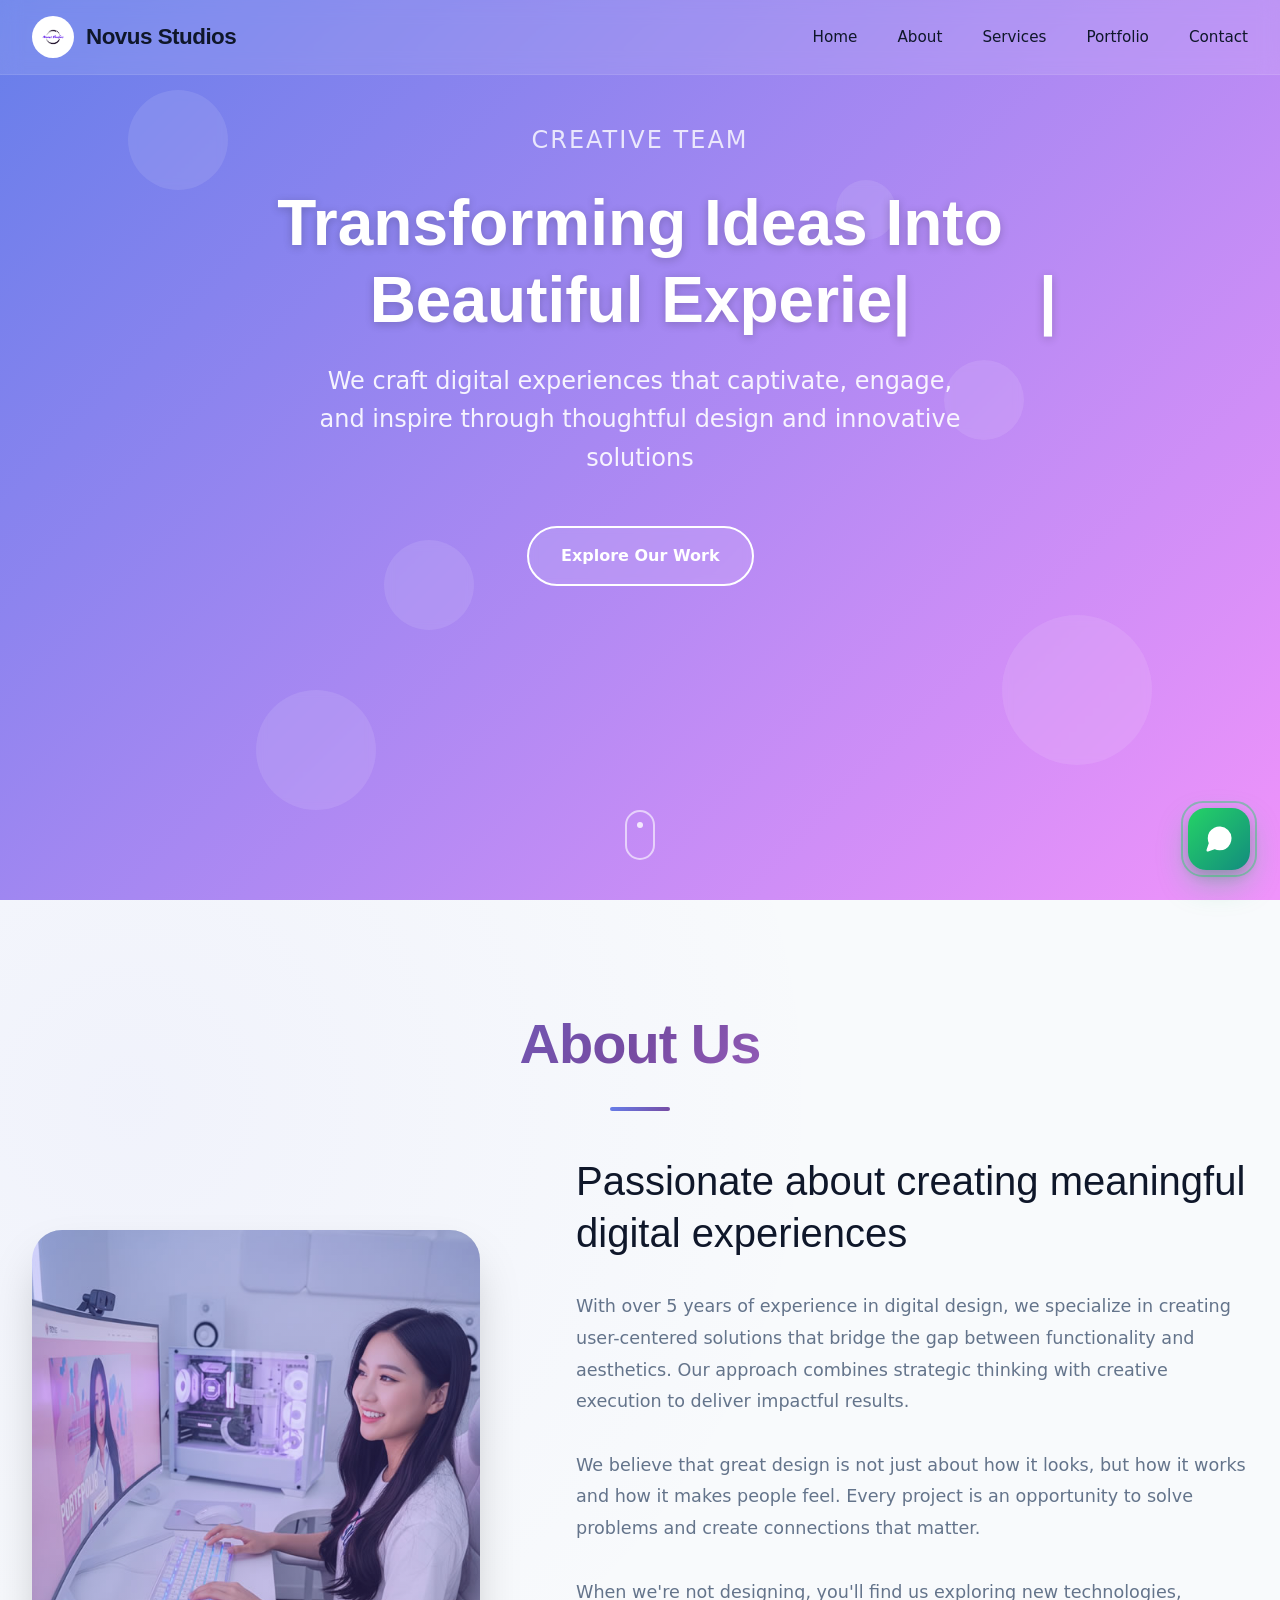
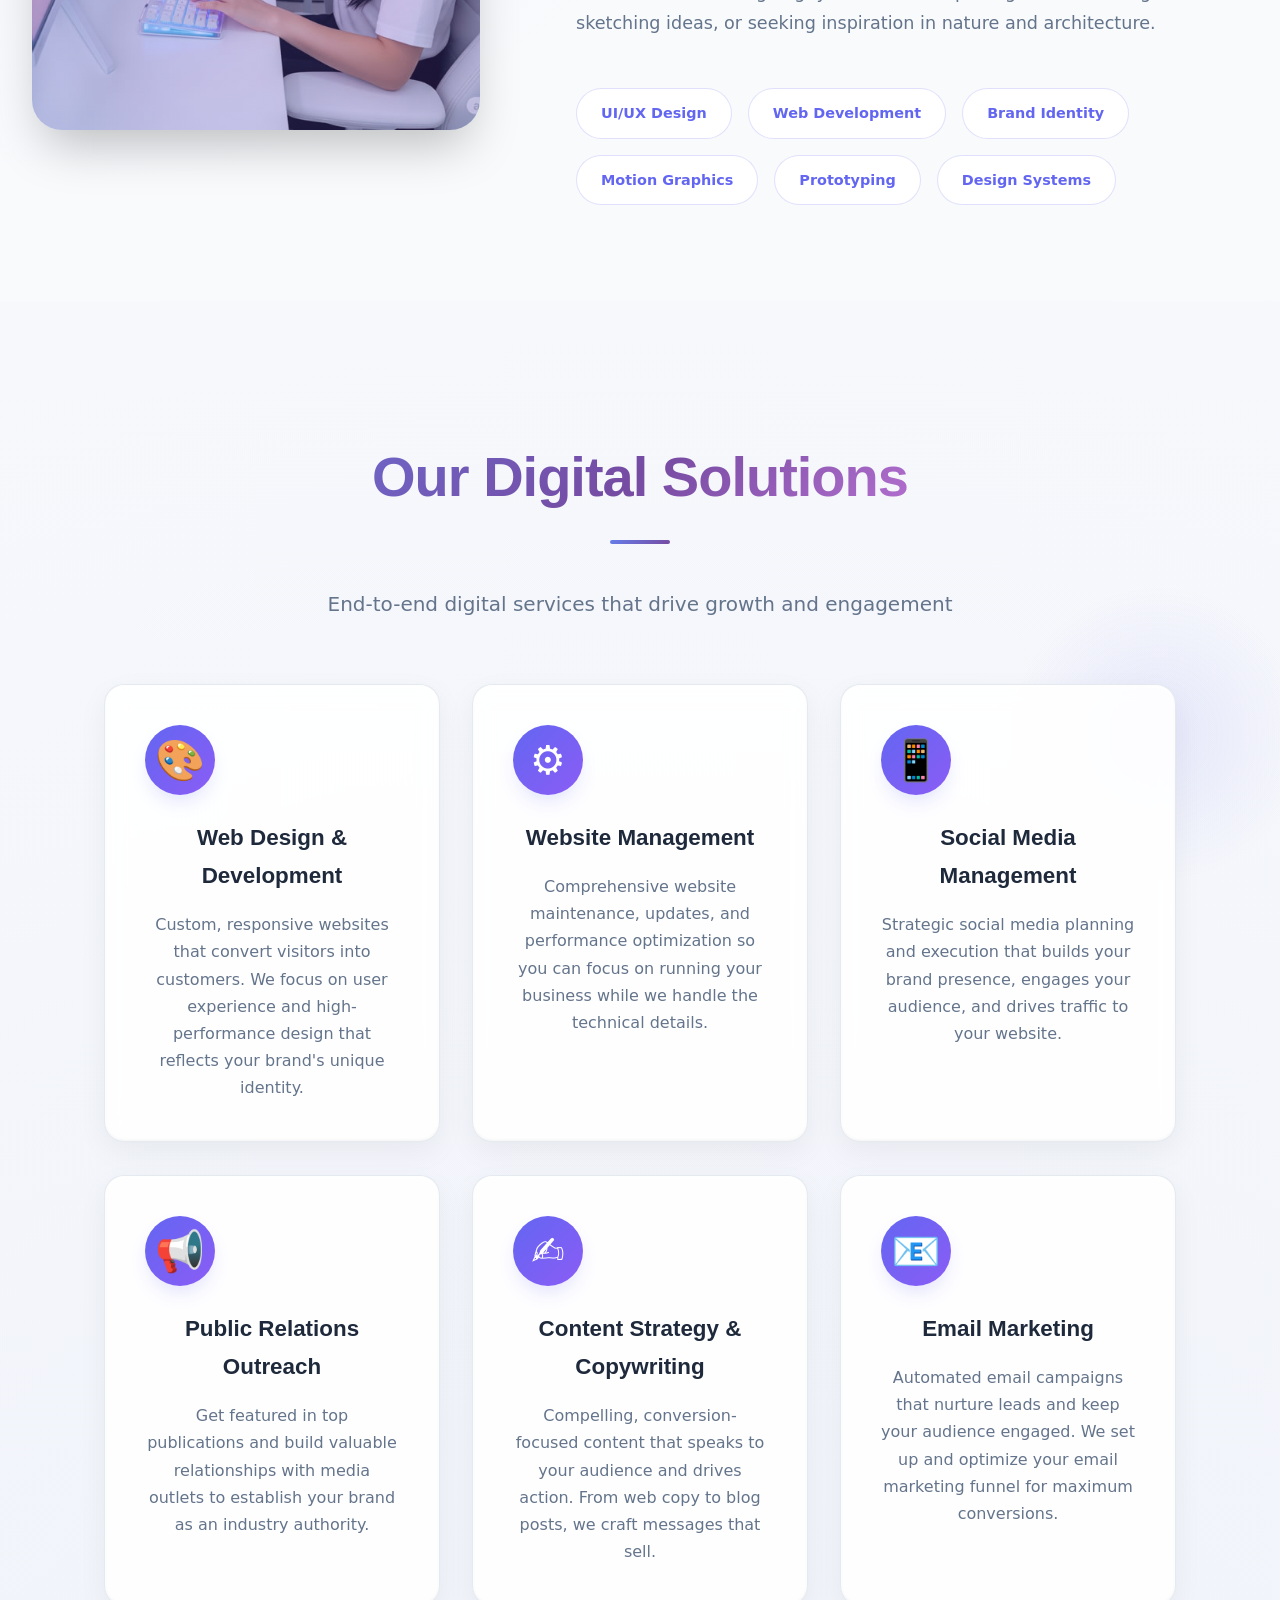
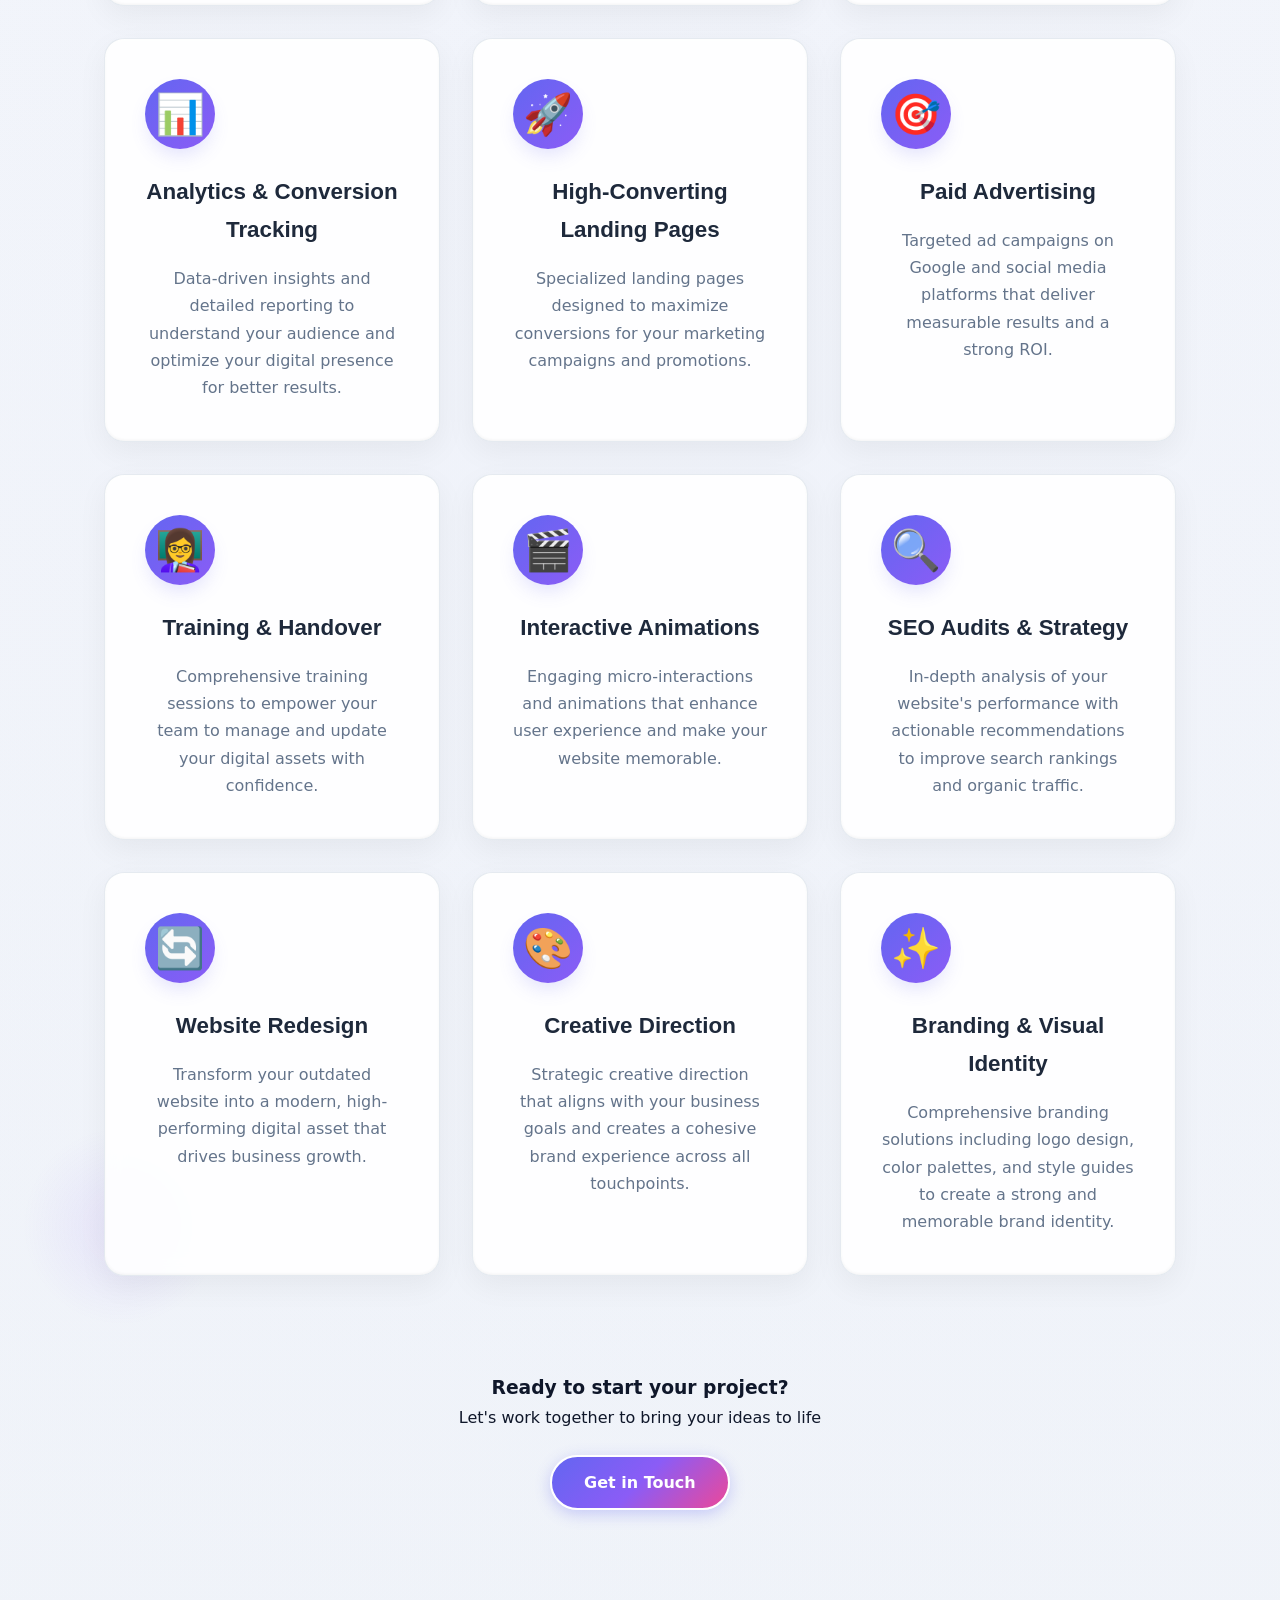
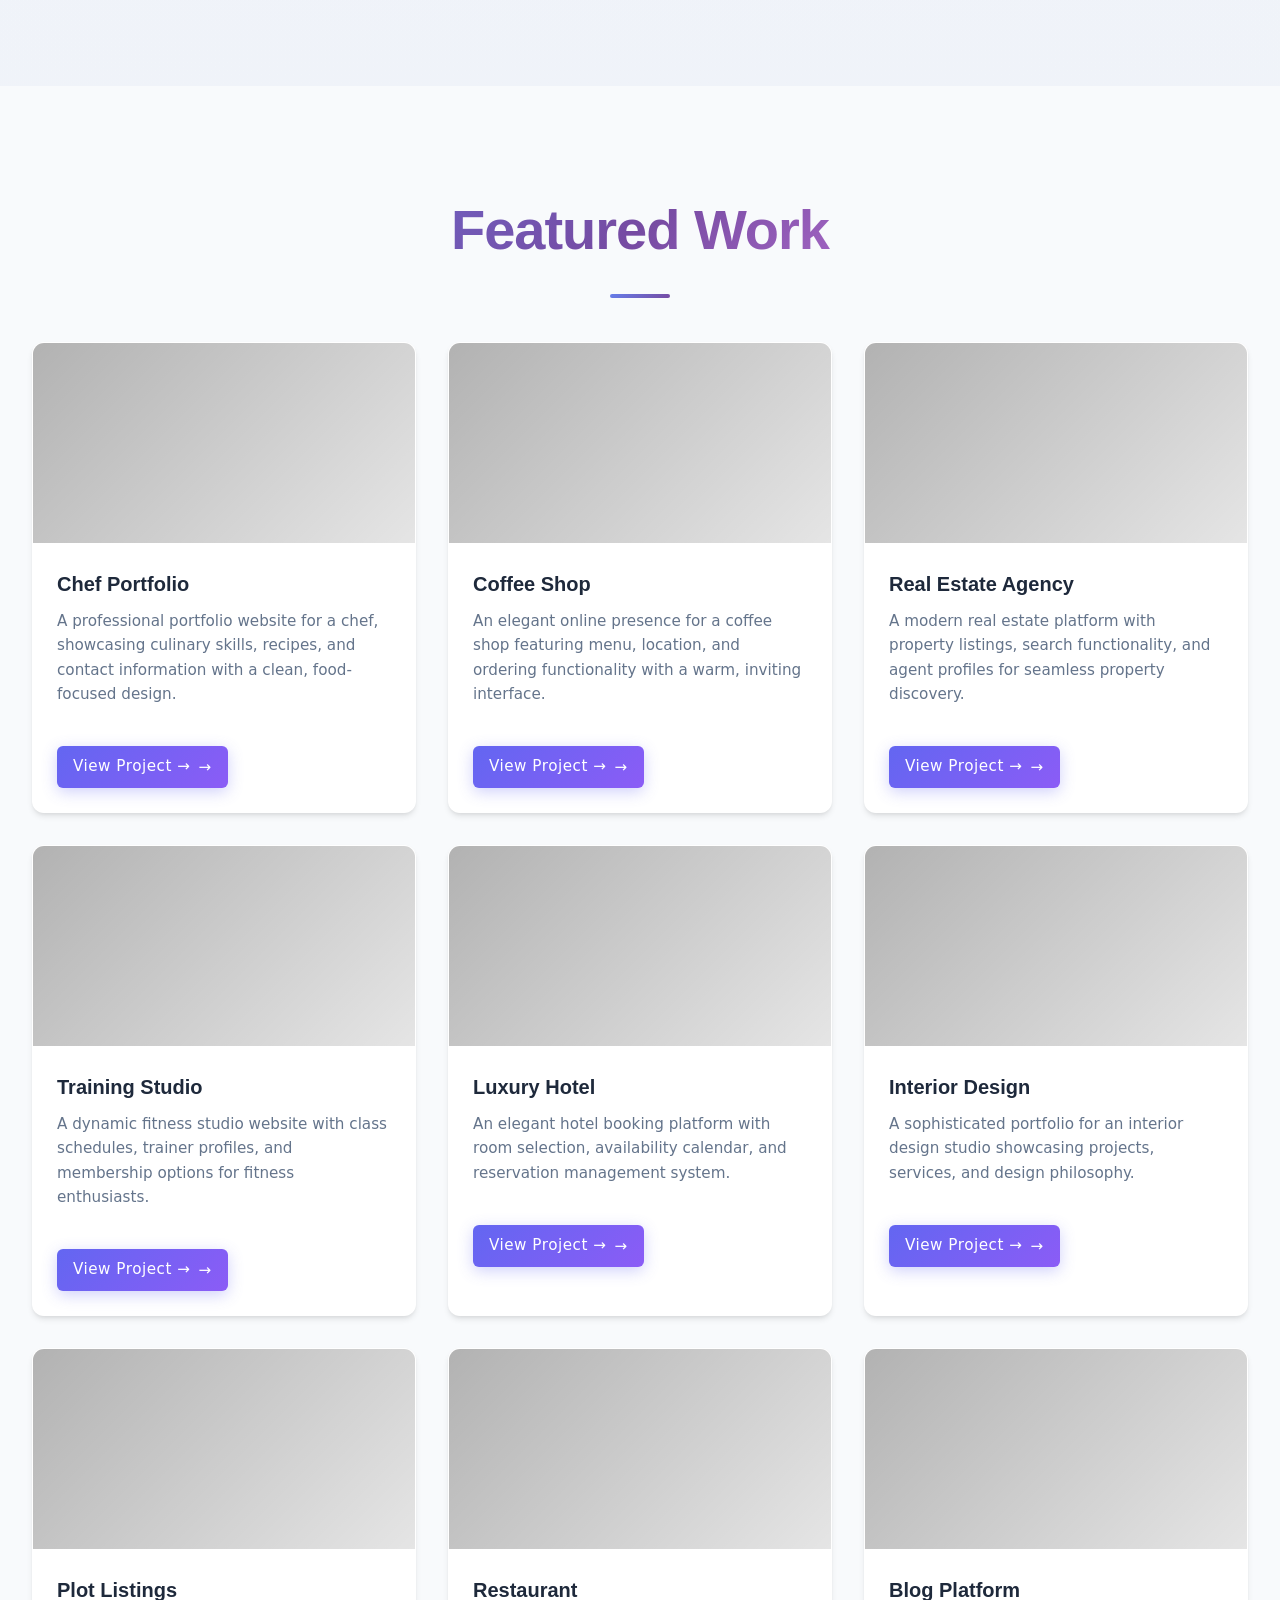
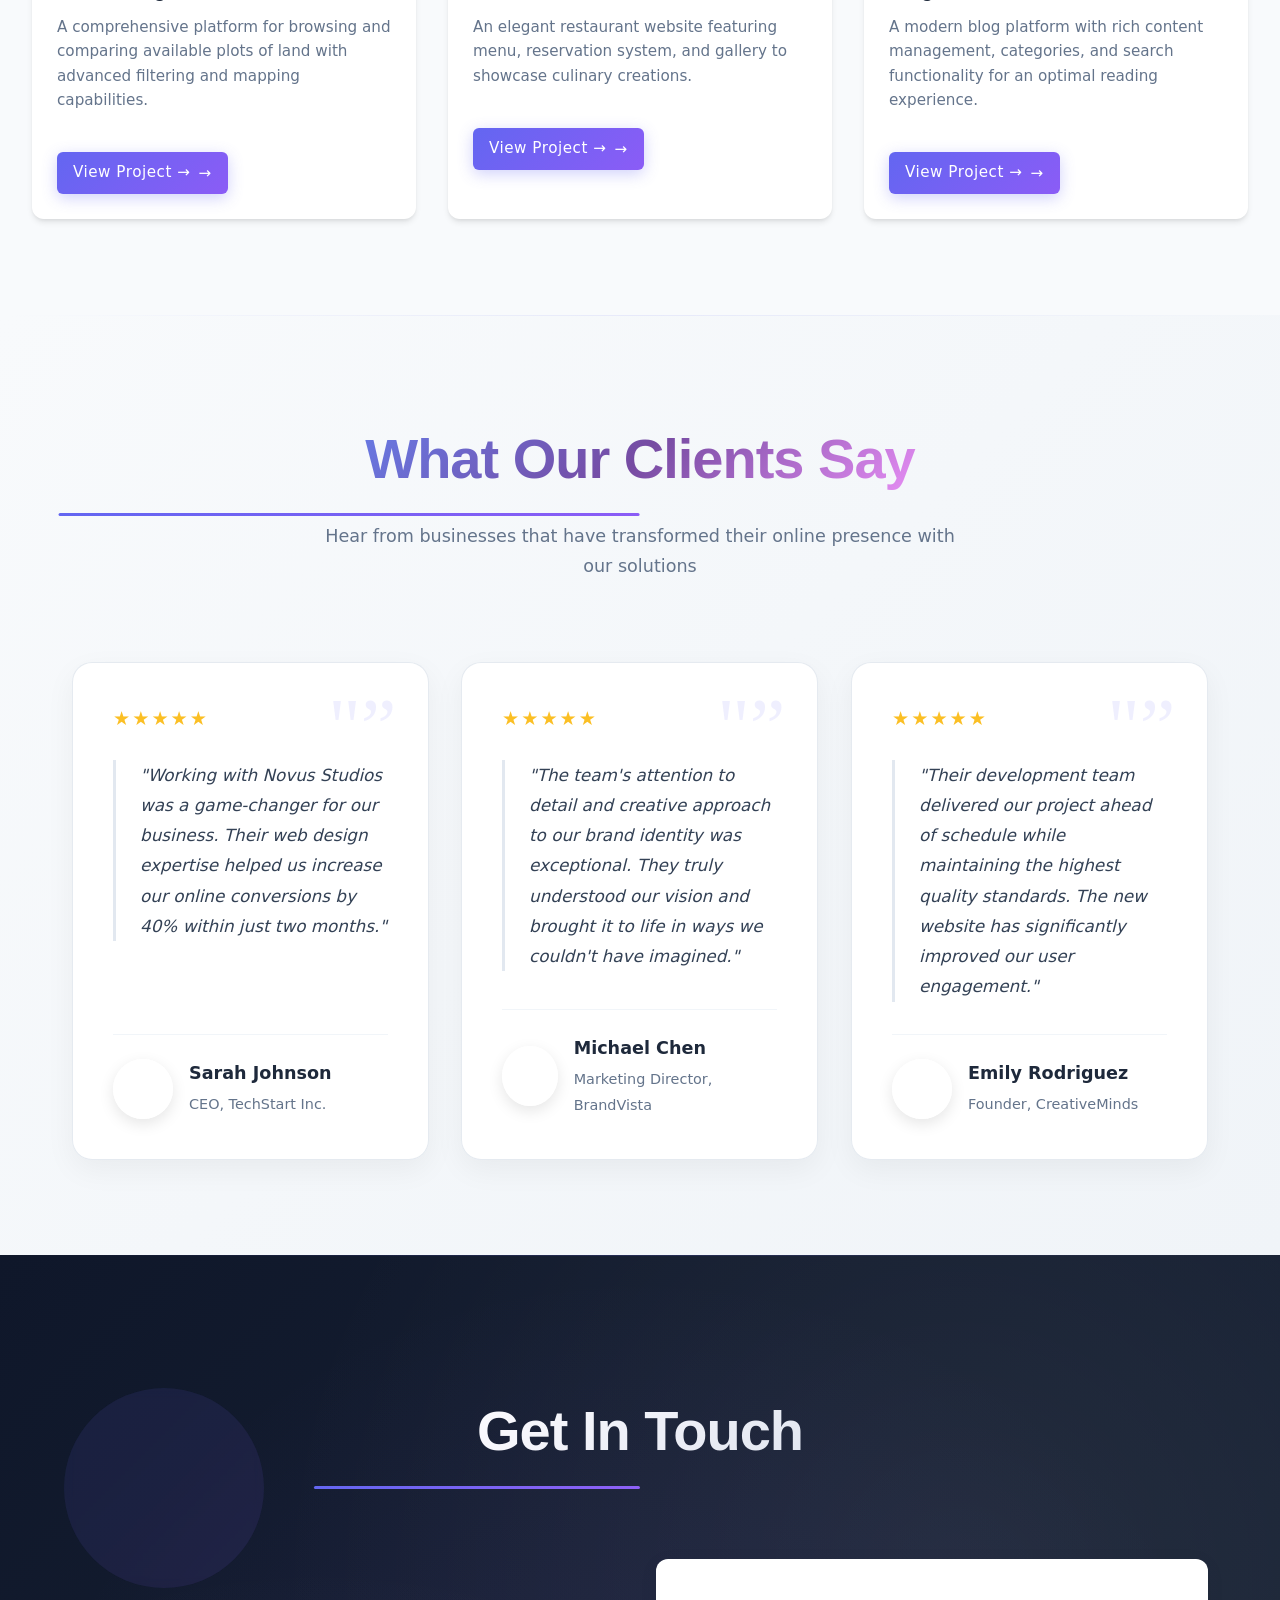
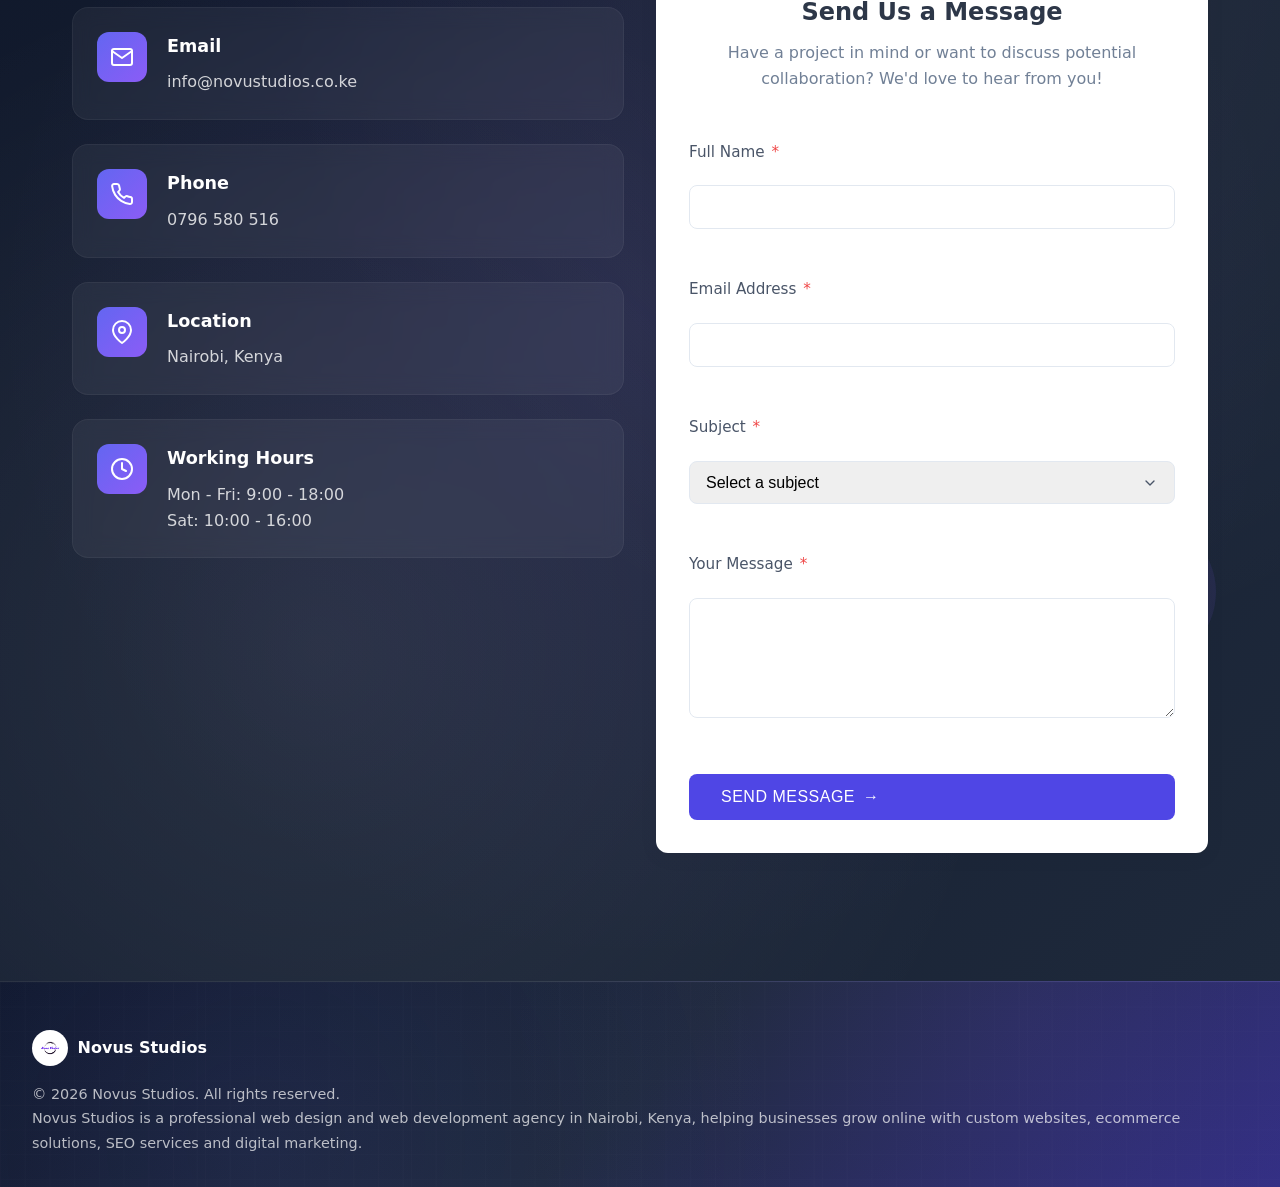
==== index.html @ ce5fb9e2 "Add files via upload" ====
<!DOCTYPE html>
<html lang="en">
<head>


<!-- ==========================================
         CORE DOCUMENT CONFIGURATION
    =========================================== -->
    <meta charset="UTF-8">
    <meta name="viewport" content="width=device-width, initial-scale=1.0">
    <meta http-equiv="X-UA-Compatible" content="IE=edge">

    <!-- ==========================================
         PRIMARY SEO METADATA
    =========================================== -->
    <title>Web Design Nairobi & Web Development Kenya | Novus Studios</title>

    <meta name="description" content="Looking for professional web design in Nairobi? Novus Studios builds high-performance websites, ecommerce platforms and digital solutions for businesses across Kenya.">

 <!-- SEO META DESCRIPTIONS - NOVUS STUDIOS -->

<!-- 1. Web Design Nairobi -->
<meta name="description" content="Looking for web design in Nairobi? Novus Studios creates stunning, responsive and SEO-friendly websites that help Kenyan businesses attract customers and grow online.">

<!-- 2. Web Development Kenya -->
<meta name="description" content="Novus Studios delivers professional web development in Kenya, building fast, secure and scalable websites tailored to your business goals and digital growth.">

<!-- 3. Website Design Company -->
<meta name="description" content="Choose Novus Studios for professional website design in Nairobi. We build modern, mobile-friendly business websites that strengthen your brand and convert visitors.">

<!-- 4. Affordable Web Design -->
<meta name="description" content="Get professional and affordable web design in Kenya with Novus Studios. We create high-quality business websites tailored to your brand, audience and budget.">

<!-- 5. Ecommerce Development -->
<meta name="description" content="Launch your online store with Novus Studios. We develop powerful ecommerce websites in Kenya designed to simplify online shopping and grow your sales.">

<!-- 6. SEO Services Kenya -->
<meta name="description" content="Improve your online visibility with SEO services from Novus Studios. We help Kenyan businesses strengthen search presence, attract organic traffic and reach customers.">

<!-- 7. Custom Website Development -->
<meta name="description" content="Need a website built around your business? Novus Studios provides custom web development in Kenya, creating scalable digital solutions for ambitious brands.">

<!-- 8. WordPress Development -->
<meta name="description" content="Get a professional WordPress website designed for your business. Novus Studios builds responsive, easy-to-manage and search-friendly websites in Nairobi.">

<!-- 9. Digital Solutions Kenya -->
<meta name="description" content="Transform your business online with Novus Studios. Explore professional web design, custom development, ecommerce and digital solutions across Kenya.">

<!-- 10. Responsive Web Design -->
<meta name="description" content="Give your customers a seamless browsing experience on every device. Novus Studios creates responsive, modern websites for businesses in Nairobi and Kenya.">

<!-- 11. UI/UX Design Kenya -->
<meta name="description" content="Create better digital experiences with Novus Studios. Our UI/UX design services focus on intuitive navigation, attractive interfaces and user-friendly websites.">

<!-- 12. Website Redesign -->
<meta name="description" content="Give your outdated website a fresh start. Novus Studios offers professional website redesign services in Kenya to improve performance, usability and brand appeal.">

<!-- 13. Small Business Websites -->
<meta name="description" content="Build a stronger online presence with a professional business website. Novus Studios helps startups and small businesses in Kenya grow digitally.">

<!-- 14. Web Design Agency Nairobi -->
<meta name="description" content="Searching for a reliable web design agency in Nairobi? Novus Studios builds creative, high-performance websites that help businesses stand out online.">

<!-- 15. Website Maintenance -->
<meta name="description" content="Keep your website secure, updated and performing at its best with Novus Studios. Get professional website maintenance and support services in Kenya.">
 
    <meta name="author" content="Novus Studios">

    <meta name="keywords" content="web design Nairobi, web development Kenya, website design company Kenya, ecommerce development Nairobi, SEO services Kenya, WordPress development, UI/UX design Kenya, website redesign, digital marketing agency Nairobi, small business websites Kenya, Novus Studios">

    <meta name="language" content="en">
    <meta name="rating" content="general">
    <meta name="distribution" content="global">
    <meta name="revisit-after" content="7 days">
    <meta name="referrer" content="strict-origin-when-cross-origin">

    <!-- Mobile & App Meta -->
    <meta name="application-name" content="Novus Studios">
    <meta name="mobile-web-app-capable" content="yes">
    <meta name="apple-mobile-web-app-capable" content="yes">
    <meta name="apple-mobile-web-app-title" content="Novus Studios">
    <meta name="apple-mobile-web-app-status-bar-style" content="default">
    <meta name="msapplication-TileColor" content="#6366f1">
    <meta name="format-detection" content="telephone=yes">

    <meta name="robots" content="index, follow, max-image-preview:large, max-snippet:-1, max-video-preview:-1">

    <meta name="googlebot" content="index, follow, max-image-preview:large, max-snippet:-1, max-video-preview:-1">

    <link rel="canonical" href="https://novustudios.co.ke/">

    <meta name="theme-color" content="#6366f1">

    <!-- ==========================================
         LOCAL SEO - KENYA
    =========================================== -->
    <meta name="geo.region" content="KE-30">
    <meta name="geo.placename" content="Nairobi, Kenya">
    <meta name="geo.position" content="-1.2921;36.8219">
    <meta name="ICBM" content="-1.2921, 36.8219">
    <meta property="place:location:latitude" content="-1.2921">
    <meta property="place:location:longitude" content="36.8219">

    <!-- ==========================================
         BRAND IDENTITY
    =========================================== -->
    <meta property="og:site_name" content="Novus Studios">
    <meta property="og:locale" content="en_KE">
    <meta property="og:type" content="website">

    <!-- ==========================================
         OPEN GRAPH - FACEBOOK / LINKEDIN / WHATSAPP
    =========================================== -->
    <meta property="og:title" content="Novus Studios | Professional Web Design & Development in Kenya">

    <meta property="og:description" content="Transform your digital presence with Novus Studios. We create modern websites, custom web applications, ecommerce platforms and digital experiences for ambitious businesses in Nairobi and across Kenya.">

    <meta property="og:url" content="https://novustudios.co.ke/">

    <meta property="og:image" content="https://novustudios.co.ke/images/novus-studios-social-preview.jpg">

    <meta property="og:image:type" content="image/jpeg">

    <meta property="og:image:secure_url" content="https://novustudios.co.ke/images/novus-studios-social-preview.jpg">

    <meta property="og:image:alt" content="Novus Studios - Professional Web Design and Development Agency in Nairobi, Kenya">

    <meta property="og:image:width" content="1200">
    <meta property="og:image:height" content="630">

    <!-- ==========================================
         TWITTER / X CARD OPTIMIZATION
    =========================================== -->
    <meta name="twitter:card" content="summary_large_image">

    <meta name="twitter:site" content="@novusstudios">
    <meta name="twitter:creator" content="@novusstudios">

    <meta name="twitter:title" content="Novus Studios | Web Design & Development Kenya">

    <meta name="twitter:description" content="Professional web design, custom development, ecommerce and digital solutions. Helping businesses in Nairobi and across Kenya grow online.">

    <meta name="twitter:image" content="https://novustudios.co.ke/images/novus-studios-social-preview.jpg">

    <meta name="twitter:image:alt" content="Novus Studios - Web Design and Development in Nairobi">

    <!-- ==========================================
         WEBSITE ICONS
    =========================================== -->
    <link rel="icon" type="image/png" href="images/logo.png">
    <link rel="apple-touch-icon" href="images/logo.png">

    <!-- ==========================================
         PERFORMANCE OPTIMIZATION
    =========================================== -->
    <link rel="preconnect" href="https://fonts.googleapis.com">
    <link rel="preconnect" href="https://fonts.gstatic.com" crossorigin>

    <!-- ==========================================
         LANGUAGE AND GEOGRAPHIC TARGETING
    =========================================== -->
    <link rel="alternate" hreflang="en-KE" href="https://novustudios.co.ke/">
    <link rel="alternate" hreflang="x-default" href="https://novustudios.co.ke/">
 
    <!-- Open Graph / Facebook -->
    <meta property="og:type" content="website">
    <meta property="og:url" content="https://novustudios.co.ke/">
    <meta property="og:title" content="Novus Studios | Web Design & Development Agency">
    <meta property="og:description" content="Professional web design and development services that transform your online presence and drive business growth.">
    <meta property="og:image" content="https://novustudios.co.ke/images/social-preview.jpg">
    
    <!-- Twitter -->
    <meta name="twitter:card" content="summary_large_image">
    <meta name="twitter:url" content="https://novustudios.co.ke/">
    <meta name="twitter:title" content="Novus Studios | Web Design & Development Agency">
    <meta name="twitter:description" content="Professional web design and development services that transform your online presence and drive business growth.">
    <meta name="twitter:image" content="https://novustudios.co.ke/images/social-preview.jpg">
    
    <!-- Robots -->
    <meta name="robots" content="index, follow, max-snippet:-1, max-image-preview:large, max-video-preview:-1">
    
    <!-- Structured Data -->
    <script type="application/ld+json">
    {
      "@context": "https://schema.org",
      "@type": "ProfessionalService",
      "name": "Novus Studios",
      "image": "https://novustudios.co.ke/images/novus-studios-social-preview.jpg",
      "logo": "https://novustudios.co.ke/images/logo.png",
      "description": "Novus Studios is a professional web design and development agency in Nairobi, Kenya. We build high-performance websites, ecommerce platforms, custom web applications and digital marketing solutions for businesses across Kenya.",
      "email": "info@novustudios.co.ke",
      "@id": "https://novustudios.co.ke",
      "url": "https://novustudios.co.ke",
      "telephone": "+254796580516",
      "priceRange": "$$",
      "areaServed": [
        {
          "@type": "Country",
          "name": "Kenya"
        },
        {
          "@type": "City",
          "name": "Nairobi"
        }
      ],
      "knowsAbout": [
        "Web Design",
        "Web Development",
        "Ecommerce Development",
        "SEO Services",
        "UI/UX Design",
        "Website Redesign",
        "Digital Marketing",
        "Branding & Visual Identity",
        "WordPress Development"
      ],
      "contactPoint": {
        "@type": "ContactPoint",
        "telephone": "+254796580516",
        "email": "info@novustudios.co.ke",
        "contactType": "customer service",
        "areaServed": "KE",
        "availableLanguage": ["English"]
      },
      "hasOfferCatalog": {
        "@type": "OfferCatalog",
        "name": "Digital Services",
        "itemListElement": [
          { "@type": "Offer", "itemOffered": { "@type": "Service", "name": "Web Design & Development" } },
          { "@type": "Offer", "itemOffered": { "@type": "Service", "name": "Website Management" } },
          { "@type": "Offer", "itemOffered": { "@type": "Service", "name": "Social Media Management" } },
          { "@type": "Offer", "itemOffered": { "@type": "Service", "name": "SEO Audits & Strategy" } },
          { "@type": "Offer", "itemOffered": { "@type": "Service", "name": "Branding & Visual Identity" } },
          { "@type": "Offer", "itemOffered": { "@type": "Service", "name": "Ecommerce Development" } },
          { "@type": "Offer", "itemOffered": { "@type": "Service", "name": "Website Redesign" } },
          { "@type": "Offer", "itemOffered": { "@type": "Service", "name": "UI/UX Design" } }
        ]
      },
      "address": {
        "@type": "PostalAddress",
        "streetAddress": "Moi Avenue, Nairobi CBD",
        "addressLocality": "Nairobi",
        "addressRegion": "Nairobi",
        "postalCode": "00100",
        "addressCountry": "KE"
      },
      "geo": {
        "@type": "GeoCoordinates",
        "latitude": -1.2921,
        "longitude": 36.8219
      },
      "openingHoursSpecification": {
        "@type": "OpeningHoursSpecification",
        "dayOfWeek": [
          "Monday",
          "Tuesday",
          "Wednesday",
          "Thursday",
          "Friday"
        ],
        "opens": "09:00",
        "closes": "17:00"
      },
      "sameAs": [
        "https://www.facebook.com/novusstudios",
        "https://twitter.com/novusstudios",
        "https://www.linkedin.com/company/novus-studios",
        "https://www.instagram.com/novusstudios"
      ]
    }
    </script>

    <!-- WebSite Structured Data -->
    <script type="application/ld+json">
    {
      "@context": "https://schema.org",
      "@type": "WebSite",
      "@id": "https://novustudios.co.ke/#website",
      "url": "https://novustudios.co.ke/",
      "name": "Novus Studios",
      "alternateName": "Novus Studios Kenya",
      "description": "Professional web design, web development and digital marketing agency in Nairobi, Kenya.",
      "inLanguage": "en-KE",
      "publisher": {
        "@id": "https://novustudios.co.ke"
      }
    }
    </script>

    <!-- BreadcrumbList Structured Data -->
    <script type="application/ld+json">
    {
      "@context": "https://schema.org",
      "@type": "BreadcrumbList",
      "itemListElement": [
        {
          "@type": "ListItem",
          "position": 1,
          "name": "Home",
          "item": "https://novustudios.co.ke/"
        }
      ]
    }
    </script>

    <!-- Preload critical resources -->
    <style>
        /* Base styles that will override external CSS */
        section {
            opacity: 1 !important;
            visibility: visible !important;
            transform: none !important;
            display: block !important;
        }
        
        /* Make sure all content is visible */
        .fade-in, .slide-in-left, .slide-in-right {
            opacity: 1 !important;
            transform: none !important;
        }
    </style>
    <link rel="stylesheet" href="templatemo-personal-style.css">
    <link rel="stylesheet" href="portfolio-styles.css">
    <link rel="preconnect" href="https://fonts.googleapis.com">
    <link rel="preconnect" href="https://fonts.gstatic.com" crossorigin>
    
    <!-- Inline critical CSS -->
    <style>
        /* Critical CSS */
        :root {
            --primary-color: #6366f1;
            --secondary-color: #8b5cf6;
            --bg-primary: #ffffff;
            --bg-secondary: #f8fafc;
            --text-primary: #0f172a;
            --text-secondary: #64748b;
            --shadow-lg: 0 10px 15px -3px rgba(0, 0, 0, 0.1), 0 4px 6px -2px rgba(0, 0, 0, 0.05);
        }
        
        /* Ensure all sections are visible by default */
        section {
            opacity: 1 !important;
            visibility: visible !important;
            transform: none !important;
            display: block !important;
            position: relative;
            min-height: 100vh;
            padding: 6rem 0;
            overflow: hidden;
            z-index: 1;
        }
        
        /* Override any conflicting styles */
        .fade-in, .slide-in-left, .slide-in-right {
            opacity: 1 !important;
            transform: none !important;
        }
        
        /* Portfolio Section Styling */
        #portfolio.portfolio {
            display: block !important;
            visibility: visible !important;
            opacity: 1 !important;
            height: auto !important;
            overflow: visible !important;
            position: relative !important;
            background-color: #f8fafc;
            padding: 6rem 0;
        }
        
        .portfolio-grid {
            display: grid !important;
            grid-template-columns: repeat(auto-fill, minmax(300px, 1fr)) !important;
            gap: 2rem !important;
            margin-top: 3rem !important;
            opacity: 1 !important;
            visibility: visible !important;
            transform: none !important;
        }
        
        .portfolio-item {
            background: white !important;
            border-radius: 12px !important;
            overflow: hidden !important;
            box-shadow: 0 4px 6px -1px rgba(0, 0, 0, 0.1), 0 2px 4px -1px rgba(0, 0, 0, 0.06) !important;
            transition: transform 0.3s ease, box-shadow 0.3s ease !important;
            opacity: 1 !important;
            visibility: visible !important;
            transform: none !important;
            display: block !important;
        }
        
        .portfolio-item:hover {
            transform: translateY(-5px);
            box-shadow: 0 10px 15px -3px rgba(0, 0, 0, 0.1), 0 4px 6px -2px rgba(0, 0, 0, 0.05);
        }
        
        .portfolio-image {
            height: 200px;
            background-size: cover;
            background-position: center;
            position: relative;
        }
        
        .portfolio-content {
            padding: 1.5rem;
        }
        
        .portfolio-content h4 {
            color: #1e293b;
            margin-bottom: 0.5rem;
            font-size: 1.25rem;
        }
        
        .portfolio-content p {
            color: #64748b;
            margin-bottom: 1rem;
            font-size: 0.95rem;
            line-height: 1.6;
        }
        
        .portfolio-link {
            display: inline-flex;
            align-items: center;
            color: #ffffff; /* White text color */
            background-color: #4f46e5; /* Matching the button color */
            padding: 0.5rem 1rem;
            border-radius: 6px;
            font-weight: 500;
            text-decoration: none;
            transition: all 0.3s ease;
        }
        
        .portfolio-link:hover {
            background-color: #4338ca; /* Slightly darker on hover */
            transform: translateY(-2px);
            box-shadow: 0 4px 6px -1px rgba(0, 0, 0, 0.1), 0 2px 4px -1px rgba(0, 0, 0, 0.06);
        }
        
        .portfolio-link::after {
            content: '→';
            margin-left: 0.5rem;
            transition: transform 0.3s ease;
        }
        
        .portfolio-link:hover::after {
            transform: translateX(4px);
        }
        
        /* Critical above-the-fold styles */
        body {
            font-family: 'Segoe UI', system-ui, -apple-system, sans-serif;
            line-height: 1.7;
            color: var(--text-primary);
            background: var(--bg-primary);
            margin: 0;
            padding: 0;
        }
        
        .hero {
            min-height: 100vh;
            display: flex;
            align-items: center;
            justify-content: center;
            position: relative;
            overflow: hidden;
            background: linear-gradient(-45deg, #667eea, #764ba2, #f093fb, #667eea);
            background-size: 300% 300%;
            animation: gradientBG 15s ease infinite;
        }
        
        @keyframes gradientBG {
            0% {
                background-position: 0% 50%;
            }
            50% {
                background-position: 100% 50%;
            }
            100% {
                background-position: 0% 50%;
            }
        }
        
        .hero-content {
            text-align: center;
            color: white;
            padding: 0 2rem;
            max-width: 900px;
            margin: 0 auto;
            position: relative;
            z-index: 2;
        }
    </style>
    
    <script>
    window.va = window.vaq || [];
    </script>
    <script defer src="/_vercel/insights/script.js"></script>
    
    <script>
    document.addEventListener('DOMContentLoaded', function() {
        // Initialize smooth scroll behavior
        document.querySelectorAll('a[href^="#"]').forEach(anchor => {
            anchor.addEventListener('click', function (e) {
                e.preventDefault();
                document.querySelector(this.getAttribute('href')).scrollIntoView({
                    behavior: 'smooth'
                });
            });
        });

        // Mobile menu toggle
        const mobileMenuToggle = document.getElementById('mobileMenuToggle');
        const mobileMenu = document.getElementById('mobileMenu');
        
        if (mobileMenuToggle && mobileMenu) {
            mobileMenuToggle.addEventListener('click', function() {
                mobileMenu.classList.toggle('active');
                this.classList.toggle('active');
            });
            
            // Close mobile menu when clicking a link
            document.querySelectorAll('.mobile-nav-links a').forEach(link => {
                link.addEventListener('click', () => {
                    mobileMenu.classList.remove('active');
                    mobileMenuToggle.classList.remove('active');
                });
            });
        }
    });
    </script>

</head>
<body>
    <!-- Navigation -->
    <nav aria-label="Main navigation" id="navbar" role="navigation" itemscope itemtype="https://schema.org/SiteNavigationElement">
        <div class="nav-container">
            <a href="/" class="logo" itemprop="url" aria-label="Novus Studios Home">
                <img src="images/logo.png" alt="Novus Studios logo" width="42" height="42">
                <span class="logo-text" itemprop="name">Novus Studios</span>
            </a>
            <ul class="nav-links">
                <li><a href="#home">Home</a></li>
                <li><a href="#about">About</a></li>
                <li><a href="#services">Services</a></li>
                <li><a href="#portfolio">Portfolio</a></li>
                <li><a href="#contact">Contact</a></li>
            </ul>
            <div class="mobile-menu-toggle" id="mobileMenuToggle">
                <div class="hamburger"></div>
                <div class="hamburger"></div>
                <div class="hamburger"></div>
            </div>
        </div>
    </nav>

    <!-- Mobile Menu -->
    <div class="mobile-menu" id="mobileMenu">
        <ul class="mobile-nav-links">
            <li><a href="#home">Home</a></li>
            <li><a href="#about">About</a></li>
            <li><a href="#services">Services</a></li>
            <li><a href="#portfolio">Portfolio</a></li>
            <li><a href="#contact">Contact</a></li>
        </ul>
    </div>

    <!-- Hero Section -->
    <section id="home" class="hero">
        <div class="floating-shapes">
            <div class="shape shape-1"></div>
            <div class="shape shape-2"></div>
            <div class="shape shape-3"></div>
            <div class="shape shape-4"></div>
            <div class="shape shape-5"></div>
            <div class="shape shape-6"></div>
        </div>
        <div class="hero-content">
            <div class="hero-subtitle">Creative Team</div>
            <h1><span class="typewriter">Transforming Ideas Into Beautiful Experiences</span><span style="position:absolute;width:1px;height:1px;padding:0;margin:-1px;overflow:hidden;clip:rect(0,0,0,0);white-space:nowrap;border:0;">Web Design Nairobi &amp; Web Development Kenya</span></h1>
            <p class="subtitle">We craft digital experiences that captivate, engage, and inspire through thoughtful design and innovative solutions</p>
            <a href="#portfolio" class="cta-button" role="button" aria-label="View our portfolio">Explore Our Work</a>
        </div>
        <div class="scroll-indicator" onclick="document.getElementById('about').scrollIntoView()"></div>
    </section>

    <!-- About Section -->
    <section id="about" class="about">
        <div class="container">
            <h2 class="section-title fade-in">About Us</h2>
            <div class="about-content">
                <div class="about-image slide-in-left"></div>
                <div class="about-text slide-in-right">
                    <h3>Passionate about creating meaningful digital experiences</h3>
                    <p>With over 5 years of experience in digital design, we specialize in creating user-centered solutions that bridge the gap between functionality and aesthetics. Our approach combines strategic thinking with creative execution to deliver impactful results.</p>
                    <p>We believe that great design is not just about how it looks, but how it works and how it makes people feel. Every project is an opportunity to solve problems and create connections that matter.</p>
                    <p>When we're not designing, you'll find us exploring new technologies, sketching ideas, or seeking inspiration in nature and architecture.</p>
                    <div class="skills">
                        <span class="skill-tag">UI/UX Design</span>
                        <span class="skill-tag">Web Development</span>
                        <span class="skill-tag">Brand Identity</span>
                        <span class="skill-tag">Motion Graphics</span>
                        <span class="skill-tag">Prototyping</span>
                        <span class="skill-tag">Design Systems</span>
                    </div>
                </div>
            </div>
        </div>
    </section>

    <!-- Services Section -->
    <section id="services" class="services" itemscope itemtype="https://schema.org/Service">
        <div class="container">
            <h2 class="section-title fade-in">Our Digital Solutions</h2>
            <p class="section-subtitle">End-to-end digital services that drive growth and engagement</p>
            <div class="services-grid">
                <!-- Web Design -->
                <div class="service-card fade-in">
                    <div class="service-icon">🎨</div>
                    <h3>Web Design & Development</h3>
                    <p>Custom, responsive websites that convert visitors into customers. We focus on user experience and high-performance design that reflects your brand's unique identity.</p>
                </div>

                <!-- Website Management -->
                <div class="service-card fade-in">
                    <div class="service-icon">⚙️</div>
                    <h3>Website Management</h3>
                    <p>Comprehensive website maintenance, updates, and performance optimization so you can focus on running your business while we handle the technical details.</p>
                </div>

                <!-- Social Media Management -->
                <div class="service-card fade-in">
                    <div class="service-icon">📱</div>
                    <h3>Social Media Management</h3>
                    <p>Strategic social media planning and execution that builds your brand presence, engages your audience, and drives traffic to your website.</p>
                </div>

                <!-- Public Relations -->
                <div class="service-card fade-in">
                    <div class="service-icon">📢</div>
                    <h3>Public Relations Outreach</h3>
                    <p>Get featured in top publications and build valuable relationships with media outlets to establish your brand as an industry authority.</p>
                </div>

                <!-- Content Strategy -->
                <div class="service-card fade-in">
                    <div class="service-icon">✍️</div>
                    <h3>Content Strategy & Copywriting</h3>
                    <p>Compelling, conversion-focused content that speaks to your audience and drives action. From web copy to blog posts, we craft messages that sell.</p>
                </div>

                <!-- Email Marketing -->
                <div class="service-card fade-in">
                    <div class="service-icon">📧</div>
                    <h3>Email Marketing</h3>
                    <p>Automated email campaigns that nurture leads and keep your audience engaged. We set up and optimize your email marketing funnel for maximum conversions.</p>
                </div>

                <!-- Analytics -->
                <div class="service-card fade-in">
                    <div class="service-icon">📊</div>
                    <h3>Analytics & Conversion Tracking</h3>
                    <p>Data-driven insights and detailed reporting to understand your audience and optimize your digital presence for better results.</p>
                </div>

                <!-- Landing Pages -->
                <div class="service-card fade-in">
                    <div class="service-icon">🚀</div>
                    <h3>High-Converting Landing Pages</h3>
                    <p>Specialized landing pages designed to maximize conversions for your marketing campaigns and promotions.</p>
                </div>

                <!-- Digital Marketing -->
                <div class="service-card fade-in">
                    <div class="service-icon">🎯</div>
                    <h3>Paid Advertising</h3>
                    <p>Targeted ad campaigns on Google and social media platforms that deliver measurable results and a strong ROI.</p>
                </div>

                <!-- Training -->
                <div class="service-card fade-in">
                    <div class="service-icon">👩‍🏫</div>
                    <h3>Training & Handover</h3>
                    <p>Comprehensive training sessions to empower your team to manage and update your digital assets with confidence.</p>
                </div>

                <!-- Custom Animations -->
                <div class="service-card fade-in">
                    <div class="service-icon">🎬</div>
                    <h3>Interactive Animations</h3>
                    <p>Engaging micro-interactions and animations that enhance user experience and make your website memorable.</p>
                </div>

                <!-- SEO Audits -->
                <div class="service-card fade-in">
                    <div class="service-icon">🔍</div>
                    <h3>SEO Audits & Strategy</h3>
                    <p>In-depth analysis of your website's performance with actionable recommendations to improve search rankings and organic traffic.</p>
                </div>

                <!-- Website Redesign -->
                <div class="service-card fade-in">
                    <div class="service-icon">🔄</div>
                    <h3>Website Redesign</h3>
                    <p>Transform your outdated website into a modern, high-performing digital asset that drives business growth.</p>
                </div>

                <!-- Creative Direction -->
                <div class="service-card fade-in">
                    <div class="service-icon">🎨</div>
                    <h3>Creative Direction</h3>
                    <p>Strategic creative direction that aligns with your business goals and creates a cohesive brand experience across all touchpoints.</p>
                </div>

                <!-- Branding & Visual Identity -->
                <div class="service-card fade-in">
                    <div class="service-icon">✨</div>
                    <h3>Branding & Visual Identity</h3>
                    <p>Comprehensive branding solutions including logo design, color palettes, and style guides to create a strong and memorable brand identity.</p>
                </div>
            </div>
            
            <!-- Get in Touch CTA -->
            <div class="cta-container fade-in" style="text-align: center; margin-top: 4rem; padding: 2rem 0;">
                <h3>Ready to start your project?</h3>
                <p>Let's work together to bring your ideas to life</p>
                <a href="#contact" class="cta-button" style="display: inline-block; margin-top: 1.5rem; background: linear-gradient(135deg, #6366f1 0%, #8b5cf6 50%, #ec4899 100%); color: white; padding: 0.75rem 2rem; border-radius: 50px; text-decoration: none; font-weight: 600; transition: all 0.3s ease; box-shadow: 0 4px 15px rgba(99, 102, 241, 0.3);">Get in Touch</a>
            </div>
        </div>
    </section>

    <!-- Portfolio Section -->
    <section id="portfolio" class="portfolio" itemscope itemtype="https://schema.org/ItemList">
        <div class="container">
            <h2 class="section-title fade-in">Featured Work</h2>
            <div class="portfolio-grid">
                <!-- Chef Portfolio -->
                <div class="portfolio-item">
                    <div class="portfolio-image" style="background-image: url('https://images.unsplash.com/photo-1556911220-e15b29be8c8f?w=800&auto=format&fit=crop&q=80')"></div>
                    <div class="portfolio-content">
                        <h4>Chef Portfolio</h4>
                        <p>A professional portfolio website for a chef, showcasing culinary skills, recipes, and contact information with a clean, food-focused design.</p>
                        <a href="https://chef-khaki.vercel.app/" target="_blank" rel="noopener noreferrer" class="portfolio-link">View Project →</a>
                    </div>
                </div>

                <!-- Coffee Shop -->
                <div class="portfolio-item">
                    <div class="portfolio-image" style="background-image: url('https://images.unsplash.com/photo-1504674900247-0877df9cc836?w=800&auto=format&fit=crop&q=80')"></div>
                    <div class="portfolio-content">
                        <h4>Coffee Shop</h4>
                        <p>An elegant online presence for a coffee shop featuring menu, location, and ordering functionality with a warm, inviting interface.</p>
                        <a href="https://koffee-psi.vercel.app/" target="_blank" rel="noopener noreferrer" class="portfolio-link">View Project →</a>
                    </div>
                </div>

                <!-- Real Estate Agency -->
                <div class="portfolio-item">
                    <div class="portfolio-image" style="background-image: url('https://images.unsplash.com/photo-1564013799919-ab600027ffc6?w=800&auto=format&fit=crop&q=80')"></div>
                    <div class="portfolio-content">
                        <h4>Real Estate Agency</h4>
                        <p>A modern real estate platform with property listings, search functionality, and agent profiles for seamless property discovery.</p>
                        <a href="https://real-estate-agency-umber.vercel.app/" target="_blank" rel="noopener noreferrer" class="portfolio-link">View Project →</a>
                    </div>
                </div>

                <!-- Training Studio -->
                <div class="portfolio-item">
                    <div class="portfolio-image" style="background-image: url('https://images.unsplash.com/photo-1544367567-0f2fcb009e0b?w=800&auto=format&fit=crop&q=80')"></div>
                    <div class="portfolio-content">
                        <h4>Training Studio</h4>
                        <p>A dynamic fitness studio website with class schedules, trainer profiles, and membership options for fitness enthusiasts.</p>
                        <a href="https://novus-training-studio.vercel.app/" target="_blank" rel="noopener noreferrer" class="portfolio-link">View Project →</a>
                    </div>
                </div>

                <!-- Luxury Hotel -->
                <div class="portfolio-item">
                    <div class="portfolio-image" style="background-image: url('https://images.unsplash.com/photo-1566073771259-6a8506099945?w=800&auto=format&fit=crop&q=80')"></div>
                    <div class="portfolio-content">
                        <h4>Luxury Hotel</h4>
                        <p>An elegant hotel booking platform with room selection, availability calendar, and reservation management system.</p>
                        <a href="https://stardom-hotel.vercel.app/" target="_blank" rel="noopener noreferrer" class="portfolio-link">View Project →</a>
                    </div>
                </div>

                <!-- Interior Design -->
                <div class="portfolio-item">
                    <div class="portfolio-image" style="background-image: url('https://images.unsplash.com/photo-1618221195710-dd6b41faaea6?w=800&auto=format&fit=crop&q=80')"></div>
                    <div class="portfolio-content">
                        <h4>Interior Design</h4>
                        <p>A sophisticated portfolio for an interior design studio showcasing projects, services, and design philosophy.</p>
                        <a href="https://novus-interior-design.vercel.app/" target="_blank" rel="noopener noreferrer" class="portfolio-link">View Project →</a>
                    </div>
                </div>

                <!-- Plot Listings -->
                <div class="portfolio-item">
                    <div class="portfolio-image" style="background-image: url('https://images.unsplash.com/photo-1580587771525-78b9dba3b914?w=800&auto=format&fit=crop&q=80')"></div>
                    <div class="portfolio-content">
                        <h4>Plot Listings</h4>
                        <p>A comprehensive platform for browsing and comparing available plots of land with advanced filtering and mapping capabilities.</p>
                        <a href="https://novus-plot-listings.vercel.app/" target="_blank" rel="noopener noreferrer" class="portfolio-link">View Project →</a>
                    </div>
                </div>

                <!-- Restaurant -->
                <div class="portfolio-item">
                    <div class="portfolio-image" style="background-image: url('https://images.unsplash.com/photo-1517248135467-4c7edcad34c4?w=800&auto=format&fit=crop&q=80')"></div>
                    <div class="portfolio-content">
                        <h4>Restaurant</h4>
                        <p>An elegant restaurant website featuring menu, reservation system, and gallery to showcase culinary creations.</p>
                        <a href="https://novus-restaurant.vercel.app/" target="_blank" rel="noopener noreferrer" class="portfolio-link">View Project →</a>
                    </div>
                </div>

                <!-- Blog -->
                <div class="portfolio-item">
                    <div class="portfolio-image" style="background-image: url('https://images.unsplash.com/photo-1450101499163-c8848c66ca85?w=800&auto=format&fit=crop&q=80')"></div>
                    <div class="portfolio-content">
                        <h4>Blog Platform</h4>
                        <p>A modern blog platform with rich content management, categories, and search functionality for an optimal reading experience.</p>
                        <a href="https://novus-blog-ten.vercel.app/" target="_blank" rel="noopener noreferrer" class="portfolio-link">View Project →</a>
                    </div>
                </div>
            </div>
        </div>
    </section>

    <!-- Testimonials Section -->
    <section id="testimonials" class="testimonials" style="background-color: #f8fafc; padding: 6rem 0;" itemscope itemtype="https://schema.org/Review">
        <div class="container">
            <h2 class="section-title fade-in">What Our Clients Say</h2>
            <p class="section-subtitle">Hear from businesses that have transformed their online presence with our solutions</p>
            
            <div class="testimonials-grid">
                <!-- Testimonial 1 -->
                <div class="testimonial-card fade-in">
                    <div class="testimonial-content">
                        <div class="stars">★★★★★</div>
                        <p>"Working with Novus Studios was a game-changer for our business. Their web design expertise helped us increase our online conversions by 40% within just two months."</p>
                    </div>
                    <div class="testimonial-author">
                        <div class="author-image" style="background-image: url('https://randomuser.me/api/portraits/women/45.jpg')"></div>
                        <div class="author-info">
                            <h4>Sarah Johnson</h4>
                            <p>CEO, TechStart Inc.</p>
                        </div>
                    </div>
                </div>

                <!-- Testimonial 2 -->
                <div class="testimonial-card fade-in">
                    <div class="testimonial-content">
                        <div class="stars">★★★★★</div>
                        <p>"The team's attention to detail and creative approach to our brand identity was exceptional. They truly understood our vision and brought it to life in ways we couldn't have imagined."</p>
                    </div>
                    <div class="testimonial-author">
                        <div class="author-image" style="background-image: url('https://randomuser.me/api/portraits/men/32.jpg')"></div>
                        <div class="author-info">
                            <h4>Michael Chen</h4>
                            <p>Marketing Director, BrandVista</p>
                        </div>
                    </div>
                </div>

                <!-- Testimonial 3 -->
                <div class="testimonial-card fade-in">
                    <div class="testimonial-content">
                        <div class="stars">★★★★★</div>
                        <p>"Their development team delivered our project ahead of schedule while maintaining the highest quality standards. The new website has significantly improved our user engagement."</p>
                    </div>
                    <div class="testimonial-author">
                        <div class="author-image" style="background-image: url('https://randomuser.me/api/portraits/women/68.jpg')"></div>
                        <div class="author-info">
                            <h4>Emily Rodriguez</h4>
                            <p>Founder, CreativeMinds</p>
                        </div>
                    </div>
                </div>
            </div>
        </div>
    </section>

    <!-- Contact Section -->
    <section id="contact" class="contact">
        <div class="container">
            <h2 class="section-title">Get In Touch</h2>
            
            <div class="contact-content">
                <div class="contact-info">
                    <div class="contact-method">
                        <div class="contact-icon">
                            <svg xmlns="http://www.w3.org/2000/svg" width="24" height="24" viewBox="0 0 24 24" fill="none" stroke="currentColor" stroke-width="2" stroke-linecap="round" stroke-linejoin="round">
                                <path d="M4 4h16c1.1 0 2 .9 2 2v12c0 1.1-.9 2-2 2H4c-1.1 0-2-.9-2-2V6c0-1.1.9-2 2-2z"></path>
                                <polyline points="22,6 12,13 2,6"></polyline>
                            </svg>
                        </div>
                        <div class="contact-details">
                            <h3>Email</h3>
                            <a href="mailto:info@novustudios.co.ke">info@novustudios.co.ke</a>
                        </div>
                    </div>
                    
                    <div class="contact-method">
                        <div class="contact-icon">
                            <svg xmlns="http://www.w3.org/2000/svg" width="24" height="24" viewBox="0 0 24 24" fill="none" stroke="currentColor" stroke-width="2" stroke-linecap="round" stroke-linejoin="round">
                                <path d="M22 16.92v3a2 2 0 0 1-2.18 2 19.79 19.79 0 0 1-8.63-3.07 19.5 19.5 0 0 1-6-6 19.79 19.79 0 0 1-3.07-8.67A2 2 0 0 1 4.11 2h3a2 2 0 0 1 2 1.72 12.84 12.84 0 0 0 .7 2.81 2 2 0 0 1-.45 2.11L8.09 9.91a16 16 0 0 0 6 6l1.27-1.27a2 2 0 0 1 2.11-.45 12.84 12.84 0 0 0 2.81.7A2 2 0 0 1 22 16.92z"></path>
                            </svg>
                        </div>
                        <div class="contact-details">
                            <h3>Phone</h3>
                            <a href="tel:+254796580516">0796 580 516</a>
                        </div>
                    </div>
                    
                    <div class="contact-method">
                        <div class="contact-icon">
                            <svg xmlns="http://www.w3.org/2000/svg" width="24" height="24" viewBox="0 0 24 24" fill="none" stroke="currentColor" stroke-width="2" stroke-linecap="round" stroke-linejoin="round">
                                <path d="M21 10c0 7-9 13-9 13s-9-6-9-13a9 9 0 0 1 18 0z"></path>
                                <circle cx="12" cy="10" r="3"></circle>
                            </svg>
                        </div>
                        <div class="contact-details">
                            <h3>Location</h3>
                            <p>Nairobi, Kenya</p>
                        </div>
                    </div>
                    
                    <div class="contact-method">
                        <div class="contact-icon">
                            <svg xmlns="http://www.w3.org/2000/svg" width="24" height="24" viewBox="0 0 24 24" fill="none" stroke="currentColor" stroke-width="2" stroke-linecap="round" stroke-linejoin="round">
                                <circle cx="12" cy="12" r="10"></circle>
                                <polyline points="12 6 12 12 16 14"></polyline>
                            </svg>
                        </div>
                        <div class="contact-details">
                            <h3>Working Hours</h3>
                            <p>Mon - Fri: 9:00 - 18:00</p>
                            <p>Sat: 10:00 - 16:00</p>
                        </div>
                    </div>
                </div>
                
                <!-- Contact Form -->
                <div class="contact-form-container">
                    <h3 class="form-title">Send Us a Message</h3>
                    <p class="form-subtitle">Have a project in mind or want to discuss potential collaboration? We'd love to hear from you!</p>
                    
                    <form id="contactForm" class="contact-form" action="https://formsubmit.co/bernardkingori026@gmail.com" method="POST">
                        <!-- FormSubmit Configuration -->
                        <input type="hidden" name="_captcha" value="false">
                        <input type="hidden" name="_next" value="https://novustudios.co.ke/thank-you.html">
                        <input type="hidden" name="_template" value="table">
                        <input type="text" name="_honey" style="display:none">
                        <input type="hidden" name="_subject" value="New message from Novus Studios website">
                        <input type="hidden" name="_autoresponse" value="Thank you for contacting Novus Studios! We've received your message and will get back to you soon.">
                        <div id="formStatus" class="form-status"></div>
                        
                        <div class="form-group">
                            <label for="name">Full Name <span class="required">*</span></label>
                            <input type="text" id="name" name="name" required>
                        </div>
                        
                        <div class="form-group">
                            <label for="email">Email Address <span class="required">*</span></label>
                            <input type="email" id="email" name="email" required>
                        </div>
                        
                        <div class="form-group">
                            <label for="subject">Subject <span class="required">*</span></label>
                            <select id="subject" name="subject" required>
                                <option value="" disabled selected>Select a subject</option>
                                <option value="Web Design & Development">Web Design & Development</option>
                                <option value="Mobile App Development">Mobile App Development</option>
                                <option value="UI/UX Design">UI/UX Design</option>
                                <option value="Branding & Identity">Branding & Identity</option>
                                <option value="Digital Marketing">Digital Marketing</option>
                                <option value="Other">Other</option>
                            </select>
                        </div>
                        
                        <div class="form-group">
                            <label for="message">Your Message <span class="required">*</span></label>
                            <textarea id="message" name="message" rows="5" required></textarea>
                        </div>
                        
                        <button type="submit" class="submit-btn">
                            <span class="btn-text">Send Message</span>
                            <span class="btn-icon">→</span>
                        </button>
                    </form>
                </div>
                
            </div>
        </div>
        
        <!-- Animated Background Elements -->
        <div class="contact-shape contact-shape-1"></div>
        <div class="contact-shape contact-shape-2"></div>
        <div class="contact-shape contact-shape-3"></div>
    </section>

    <!-- Footer -->
    <footer class="footer">
        <div class="container">
            <div class="footer-content">
                <a href="#home" class="footer-logo" aria-label="Novus Studios Home">
                    <img src="images/logo.png" alt="Novus Studios logo" width="36" height="36">
                    <span class="footer-logo-text">Novus Studios</span>
                </a>
                <div class="footer-left">
                    <p>&copy; 2026 Novus Studios. All rights reserved.</p>
                    <p>Novus Studios is a professional web design and web development agency in Nairobi, Kenya, helping businesses grow online with custom websites, ecommerce solutions, SEO services and digital marketing.</p>
                </div>
            </div>
        </div>
    </footer>

    <!-- Contact Form Script -->
    <style>
        .contact-form-container {
            background: #fff;
            padding: 2rem;
            border-radius: 12px;
            box-shadow: 0 4px 20px rgba(0, 0, 0, 0.05);
            margin-top: 2rem;
        }
        
        .form-title {
            font-size: 1.5rem;
            margin-bottom: 0.5rem;
            color: #2d3748;
        }
        
        .form-subtitle {
            color: #718096;
            margin-bottom: 1.5rem;
        }
        
        .form-group {
            margin-bottom: 1.5rem;
        }
        
        .form-group label {
            display: block;
            margin-bottom: 0.5rem;
            color: #4a5568;
            font-weight: 500;
        }
        
        .form-group input[type="text"],
        .form-group input[type="email"],
        .form-group select,
        .form-group textarea {
            width: 100%;
            padding: 0.75rem 1rem;
            border: 1px solid #e2e8f0;
            border-radius: 8px;
            font-size: 1rem;
            color: #000000; /* Black text color */
            transition: border-color 0.3s ease;
        }
        
        .form-group select {
            appearance: none;
            background-image: url("data:image/svg+xml,%3Csvg xmlns='http://www.w3.org/2000/svg' width='16' height='16' viewBox='0 0 24 24' fill='none' stroke='%234a5568' stroke-width='2' stroke-linecap='round' stroke-linejoin='round'%3E%3Cpolyline points='6 9 12 15 18 9'%3E%3C/polyline%3E%3C/svg%3E");
            background-repeat: no-repeat;
            background-position: right 1rem center;
            background-size: 1em;
            padding-right: 2.5rem;
        }
        
        .form-group textarea {
            min-height: 120px;
            resize: vertical;
        }
        
        .submit-btn {
            background: #4f46e5;
            color: white;
            border: none;
            padding: 0.875rem 2rem;
            border-radius: 8px;
            font-size: 1rem;
            font-weight: 500;
            cursor: pointer;
            display: inline-flex;
            align-items: center;
            transition: background-color 0.3s ease, transform 0.2s ease;
        }
        
        .submit-btn:hover {
            background: #4338ca;
            transform: translateY(-1px);
        }
        
        .btn-icon {
            margin-left: 0.5rem;
            transition: transform 0.3s ease;
        }
        
        .submit-btn:hover .btn-icon {
            transform: translateX(4px);
        }
        
        .required {
            color: #e53e3e;
        }
        
        /* Responsive adjustments */
        @media (min-width: 768px) {
            .contact-content {
                display: grid;
                grid-template-columns: 1fr 1fr;
                gap: 2rem;
                align-items: start;
            }
            
            .contact-form-container {
                margin-top: 0;
            }
        }
    </style>
    <style>
        /* Add a simple loading state for the submit button */
        .contact-form button[type="submit"]:disabled {
            opacity: 0.7;
            cursor: wait;
        }
        
        .form-status {
            margin-bottom: 1.5rem;
            padding: 1rem;
            border-radius: 4px;
            display: none;
        }
        
        .form-status.success {
            background-color: #e6f7e6;
            color: #2e7d32;
            border: 1px solid #a5d6a7;
            display: block;
        }
        
        .form-status.error {
            background-color: #ffebee;
            color: #c62828;
            border: 1px solid #ef9a9a;
            display: block;
        }
    </style>
    
    <!-- Form Submission Handler -->
    <script>
        // Simple form validation before submission
        document.getElementById('contactForm').addEventListener('submit', function(e) {
            const form = e.target;
            const submitBtn = form.querySelector('button[type="submit"]');
            const formStatus = document.getElementById('formStatus');
            
            // Basic validation
            const name = form.querySelector('[name="name"]').value.trim();
            const email = form.querySelector('[name="email"]').value.trim();
            const subject = form.querySelector('[name="subject"]').value;
            const message = form.querySelector('[name="message"]').value.trim();
            
            // Validate required fields
            if (!name || !email || !subject || !message) {
                formStatus.className = 'form-status error';
                formStatus.textContent = 'Please fill in all required fields.';
                e.preventDefault();
                return false;
            }
            
            // Validate email format
            const emailRegex = /^[^\s@]+@[^\s@]+\.[^\s@]+$/;
            if (!emailRegex.test(email)) {
                formStatus.className = 'form-status error';
                formStatus.textContent = 'Please enter a valid email address.';
                e.preventDefault();
                return false;
            }
            
            // If validation passes, let the form submit naturally
            formStatus.className = 'form-status success';
            formStatus.textContent = 'Sending your message...';
            submitBtn.disabled = true;
        });
    </script>
    
    <!-- Floating WhatsApp Button -->
    <a href="https://wa.me/254796580516" class="whatsapp-float" target="_blank" rel="noopener noreferrer" aria-label="Chat on WhatsApp">
        <svg xmlns="http://www.w3.org/2000/svg" width="24" height="24" viewBox="0 0 24 24" fill="none" stroke="currentColor" stroke-width="2" stroke-linecap="round" stroke-linejoin="round">
            <path d="M21 11.5a8.38 8.38 0 0 1-.9 3.8 8.5 8.5 0 0 1-7.6 4.7 8.38 8.38 0 0 1-3.8-.9L3 21l1.9-5.7a8.38 8.38 0 0 1-.9-3.8 8.5 8.5 0 0 1 4.7-7.6 8.38 8.38 0 0 1 3.8-.9h.5a8.48 8.48 0 0 1 8 8v.5z"></path>
        </svg>
        <span class="tooltip">Chat with us on WhatsApp</span>
    </a>

    <!-- WhatsApp Lead Modal -->
    <div class="whatsapp-modal" id="whatsappLeadModal" aria-hidden="true">
        <div class="whatsapp-modal-backdrop" data-close-whatsapp-modal></div>
        <div class="whatsapp-modal-card" role="dialog" aria-modal="true" aria-labelledby="whatsappLeadTitle">
            <button type="button" class="whatsapp-modal-close" data-close-whatsapp-modal aria-label="Close WhatsApp form">&times;</button>
            <div class="whatsapp-modal-icon">
                <svg xmlns="http://www.w3.org/2000/svg" width="24" height="24" viewBox="0 0 24 24" fill="none" stroke="currentColor" stroke-width="2" stroke-linecap="round" stroke-linejoin="round">
                    <path d="M21 11.5a8.38 8.38 0 0 1-.9 3.8 8.5 8.5 0 0 1-7.6 4.7 8.38 8.38 0 0 1-3.8-.9L3 21l1.9-5.7a8.38 8.38 0 0 1-.9-3.8 8.5 8.5 0 0 1 4.7-7.6 8.38 8.38 0 0 1 3.8-.9h.5a8.48 8.48 0 0 1 8 8v.5z"></path>
                </svg>
            </div>
            <h3 id="whatsappLeadTitle">Start a WhatsApp chat</h3>
            <p>Tell us a little about your project. We'll open WhatsApp with your details ready to send.</p>
            <form id="whatsappLeadForm" class="whatsapp-lead-form" novalidate>
                <label for="leadName">Your name <span>*</span>
                    <input type="text" id="leadName" name="lead_name" autocomplete="name" required placeholder="Jane Doe">
                </label>
                <label for="leadEmail">Email address
                    <input type="email" id="leadEmail" name="lead_email" autocomplete="email" placeholder="you@example.com">
                </label>
                <label for="leadPhone">Phone number
                    <input type="tel" id="leadPhone" name="lead_phone" autocomplete="tel" placeholder="+254 700 000 000">
                </label>
                <label for="leadService">I'm interested in
                    <select id="leadService" name="lead_service">
                        <option value="">Select a service</option>
                        <option value="Web Design & Development">Web Design & Development</option>
                        <option value="Website Management">Website Management</option>
                        <option value="Social Media Management">Social Media Management</option>
                        <option value="SEO Audits & Strategy">SEO Audits & Strategy</option>
                        <option value="Branding & Visual Identity">Branding & Visual Identity</option>
                        <option value="Other">Other</option>
                    </select>
                </label>
                <label for="leadMessage">Project details
                    <textarea id="leadMessage" name="lead_message" rows="3" placeholder="Tell us what you need help with"></textarea>
                </label>
                <p class="whatsapp-lead-error" id="whatsappLeadError" role="alert"></p>
                <button type="submit" class="whatsapp-lead-submit">Continue to WhatsApp</button>
                <p class="whatsapp-lead-note">Your details will be included in the WhatsApp message.</p>
            </form>
        </div>
    </div>
    
    <!-- Main JavaScript File -->
    <script src="templatemo-personal-javascripts.js"></script>
</body>
</html>
---- templatemo-personal-style.css ----
/*

TemplateMo 593 personal shape

https://templatemo.com/tm-593-personal-shape

*/

@charset "utf-8";
/* CSS Document */

/* Form Success Message */
.form-success-message {
    background: rgba(255, 255, 255, 0.95);
    border-radius: 12px;
    padding: 2rem;
    text-align: center;
    box-shadow: 0 10px 30px rgba(0, 0, 0, 0.1);
    max-width: 100%;
    margin: 2rem auto;
    animation: fadeIn 0.5s ease-out;
    border: 1px solid rgba(0, 0, 0, 0.1);
}

.form-success-message .success-icon {
    width: 60px;
    height: 60px;
    color: #4ade80;
    margin: 0 auto 1.5rem;
    display: block;
}

.form-success-message h4 {
    color: #1f2937;
    font-size: 1.5rem;
    margin-bottom: 0.75rem;
    font-weight: 600;
}

.form-success-message p {
    color: #4b5563;
    line-height: 1.6;
    margin-bottom: 0;
}

@keyframes fadeIn {
    from { opacity: 0; transform: translateY(20px); }
    to { opacity: 1; transform: translateY(0); }
}

/* Toast Notification */
.toast-notification {
    position: fixed;
    bottom: 30px;
    left: 50%;
    transform: translateX(-50%) translateY(100px);
    background: rgba(15, 23, 42, 0.95);
    color: white;
    padding: 16px 30px;
    border-radius: 8px;
    box-shadow: 0 10px 25px rgba(0, 0, 0, 0.2);
    display: flex;
    align-items: center;
    gap: 12px;
    z-index: 1000;
    opacity: 0;
    transition: all 0.4s cubic-bezier(0.68, -0.55, 0.27, 1.55);
    backdrop-filter: blur(10px);
    border: 1px solid rgba(255, 255, 255, 0.1);
    max-width: 90%;
    width: auto;
    min-width: 300px;
}

.toast-notification.show {
    transform: translateX(-50%) translateY(0);
    opacity: 1;
}

.toast-notification.success {
    border-left: 4px solid #4ade80;
}

toast-notification.error {
    border-left: 4px solid #f87171;
}

.toast-icon {
    font-size: 24px;
    flex-shrink: 0;
}

.toast-message {
    font-size: 15px;
    line-height: 1.5;
    font-weight: 500;
}

@keyframes toastIn {
    from {
        transform: translateX(-50%) translateY(100px);
        opacity: 0;
    }
    to {
        transform: translateX(-50%) translateY(0);
        opacity: 1;
    }
}

@keyframes toastOut {
    from {
        transform: translateX(-50%) translateY(0);
        opacity: 1;
    }
    to {
        transform: translateX(-50%) translateY(-20px);
        opacity: 0;
    }
}

        * {
            margin: 0;
            padding: 0;
            box-sizing: border-box;
        }

        /* Footer */
        .footer {
            background: linear-gradient(135deg, #0f172a 0%, #1e293b 50%, #312e81 100%);
            color: var(--text-light);
            padding: 3rem 0 2rem;
            border-top: 1px solid rgba(255, 255, 255, 0.1);
            position: relative;
            overflow: hidden;
        }

        .footer::before {
            content: '';
            position: absolute;
            top: 0;
            left: 0;
            right: 0;
            bottom: 0;
            background: url('data:image/svg+xml,<svg xmlns="http://www.w3.org/2000/svg" viewBox="0 0 100 100"><defs><pattern id="footer-grid" width="12" height="12" patternUnits="userSpaceOnUse"><path d="M 12 0 L 0 0 0 12" fill="none" stroke="rgba(255,255,255,0.05)" stroke-width="0.5"/></pattern></defs><rect width="100" height="100" fill="url(%23footer-grid)"/></svg>');
            opacity: 0.4;
        }

        .footer::after {
            content: '';
            position: absolute;
            top: 0;
            left: 0;
            right: 0;
            bottom: 0;
            background: radial-gradient(circle at 20% 80%, rgba(99, 102, 241, 0.1) 0%, transparent 50%),
                        radial-gradient(circle at 80% 20%, rgba(139, 92, 246, 0.08) 0%, transparent 50%);
        }

        .footer-content {
            display: flex;
            justify-content: space-between;
            align-items: center;
            flex-wrap: wrap;
            gap: 1rem;
            position: relative;
            z-index: 2;
        }

        .footer-logo {
            display: inline-flex;
            align-items: center;
            gap: 0.6rem;
            color: var(--text-light);
            text-decoration: none;
        }

        .footer-logo img {
            display: block;
            width: 36px;
            height: 36px;
            border-radius: 50%;
            object-fit: contain;
        }

        .footer-logo-text {
            font-size: 1rem;
            font-weight: 700;
        }

        .footer-left p {
            color: rgba(255, 255, 255, 0.7);
            font-size: 0.9rem;
            margin: 0;
        }

        .footer-right {
            display: flex;
            gap: 2rem;
            flex-wrap: wrap;
        }

        .footer-right a {
            color: rgba(255, 255, 255, 0.7);
            text-decoration: none;
            font-size: 0.9rem;
            -webkit-transition: all 0.3s ease;
            -moz-transition: all 0.3s ease;
            -o-transition: all 0.3s ease;
            transition: all 0.3s ease;
            position: relative;
        }

        .footer-right a:hover {
            color: var(--text-light);
            transform: translateY(-1px);
        }

        .footer-right a::after {
            content: '';
            position: absolute;
            width: 0;
            height: 1px;
            bottom: -3px;
            left: 0;
            background: var(--primary-color);
            transition: width 0.3s ease;
        }

        .footer-right a:hover::after {
            width: 100%;
        }

        /* Footer Mobile Responsiveness */
        @media (max-width: 768px) {
            .footer-content {
                flex-direction: column;
                text-align: center;
                gap: 1.5rem;
            }

            .footer-right {
                justify-content: center;
                gap: 1.5rem;
            }

            .footer-right a {
                font-size: 0.85rem;
            }
        }

        @media (max-width: 480px) {
            .footer-right {
                flex-direction: column;
                gap: 1rem;
            }
        }

        :root {
            --primary-color: #6366f1;
            --secondary-color: #8b5cf6;
            --accent-color: #f59e0b;
            --accent-pink: #ec4899;
            --accent-cyan: #06b6d4;
            --text-primary: #0f172a;
            --text-secondary: #64748b;
            --text-light: #ffffff;
            --bg-primary: #ffffff;
            --bg-secondary: #f8fafc;
            --bg-dark: #0f172a;
            --bg-card: rgba(255, 255, 255, 0.95);
            --gradient-primary: linear-gradient(135deg, #667eea 0%, #764ba2 100%);
            --gradient-secondary: linear-gradient(135deg, #f093fb 0%, #f5576c 100%);
            --gradient-tertiary: linear-gradient(135deg, #4facfe 0%, #00f2fe 100%);
            --gradient-elegant: linear-gradient(135deg, #667eea 0%, #764ba2 50%, #f093fb 100%);
            --shadow-sm: 0 1px 2px 0 rgba(0, 0, 0, 0.05);
            --shadow-md: 0 4px 6px -1px rgba(0, 0, 0, 0.1), 0 2px 4px -1px rgba(0, 0, 0, 0.06);
            --shadow-lg: 0 10px 15px -3px rgba(0, 0, 0, 0.1), 0 4px 6px -2px rgba(0, 0, 0, 0.05);
            --shadow-xl: 0 20px 25px -5px rgba(0, 0, 0, 0.1), 0 10px 10px -5px rgba(0, 0, 0, 0.04);
            --shadow-2xl: 0 25px 50px -12px rgba(0, 0, 0, 0.25);
            --glass: rgba(255, 255, 255, 0.15);
            --glass-border: rgba(255, 255, 255, 0.2);
        }

        body {
            font-family: 'Segoe UI', 'Roboto', 'Helvetica Neue', 'Arial', sans-serif;
            line-height: 1.7;
            color: var(--text-primary);
            scroll-behavior: smooth;
            overflow-x: hidden;
            background: var(--bg-primary);
        }

        /* Navigation */
        nav {
            position: fixed;
            top: 0;
            width: 100%;
            z-index: 1000;
            transition: transform 0.3s ease-in-out, background 0.3s ease-in-out, box-shadow 0.3s ease-in-out, padding 0.3s ease-in-out, opacity 0.3s ease-in-out;
            transform: translateY(0);
            opacity: 1;
            background: rgba(255, 255, 255, 0.1);
            backdrop-filter: blur(10px);
            -webkit-backdrop-filter: blur(10px);
            padding: 1rem 0;
            border-bottom: 1px solid rgba(255, 255, 255, 0.1);
        }

        /* Hide navbar when scrolling down */
        nav.hide {
            transform: translateY(-100%);
            opacity: 0;
        }

        nav.scrolled {
            background: rgba(255, 255, 255, 0.98);
            box-shadow: var(--shadow-lg);
            padding: 0.75rem 0;
            transform: translateY(0);
            opacity: 1;
        }

        .nav-container {
            max-width: 1400px;
            margin: 0 auto;
            padding: 0 2rem;
            display: flex;
            justify-content: space-between;
            align-items: center;
        }

        .logo {
            display: inline-flex;
            align-items: center;
            gap: 0.75rem;
            font-family: 'Segoe UI', 'Roboto', 'Helvetica Neue', 'Arial', sans-serif;
            font-size: 1.75rem;
            font-weight: 700;
            color: var(--text-primary);
            letter-spacing: -0.5px;
            text-decoration: none;
        }

        .logo img {
            display: block;
            width: 42px;
            height: 42px;
            border-radius: 50%;
            object-fit: contain;
        }

        .logo-text {
            font-size: 1.4rem;
            letter-spacing: -0.5px;
        }

        .nav-links {
            display: flex;
            -webkit-user-select: none;
            -moz-user-select: none;
            -ms-user-select: none;
            user-select: none;
            list-style: none;
            gap: 2.5rem;
            align-items: center;
        }

        .nav-links a {
            text-decoration: none;
            color: var(--text-primary);
            font-weight: 500;
            font-size: 0.95rem;
            transition: all 0.3s cubic-bezier(0.4, 0, 0.2, 1);
            position: relative;
            padding: 0.5rem 0;
        }

        .nav-links a:hover {
            color: var(--primary-color);
            transform: translateY(-1px);
        }

        .nav-links a::after {
            content: '';
            position: absolute;
            width: 0;
            height: 2px;
            bottom: 0;
            left: 50%;
            background: var(--gradient-primary);
            transition: all 0.3s cubic-bezier(0.4, 0, 0.2, 1);
            transform: translateX(-50%);
            border-radius: 1px;
        }

        .nav-links a:hover::after {
            width: 100%;
        }

        /* Mobile Menu */
        .mobile-menu-toggle {
            display: none;
            flex-direction: column;
            cursor: pointer;
            padding: 0.5rem;
            z-index: 1001;
        }

        .hamburger {
            width: 25px;
            height: 3px;
            background: var(--text-primary);
            margin: 3px 0;
            -webkit-transition: all 0.3s ease;
            -moz-transition: all 0.3s ease;
            -o-transition: all 0.3s ease;
            transition: all 0.3s ease;
            border-radius: 1px;
        }

        .mobile-menu-toggle.active .hamburger:nth-child(1) {
            transform: rotate(-45deg) translate(-5px, 6px);
        }

        .mobile-menu-toggle.active .hamburger:nth-child(2) {
            opacity: 0;
        }

        .mobile-menu-toggle.active .hamburger:nth-child(3) {
            transform: rotate(45deg) translate(-5px, -6px);
        }

        .mobile-menu {
            position: fixed;
            top: 0;
            right: -100%;
            width: 100%;
            height: 100vh;
            background: rgba(15, 23, 42, 0.98);
            backdrop-filter: blur(20px);
            display: flex;
            flex-direction: column;
            justify-content: center;
            align-items: center;
            transition: right 0.4s cubic-bezier(0.4, 0, 0.2, 1);
            z-index: 999;
        }

        .mobile-menu.active {
            right: 0;
        }

        .mobile-nav-links {
            -webkit-user-select: none;
            -moz-user-select: none;
            -ms-user-select: none;
            user-select: none;
            list-style: none;
            text-align: center;
        }

        .mobile-nav-links li {
            margin: 2rem 0;
            opacity: 0;
            transform: translateY(30px);
            transition: all 0.4s cubic-bezier(0.4, 0, 0.2, 1);
        }

        .mobile-menu.active .mobile-nav-links li {
            opacity: 1;
            -webkit-transform: translateY(0);
            -ms-transform: translateY(0);
            transform: translateY(0);
        }

        .mobile-menu.active .mobile-nav-links li:nth-child(1) { transition-delay: 0.1s; }
        .mobile-menu.active .mobile-nav-links li:nth-child(2) { transition-delay: 0.2s; }
        .mobile-menu.active .mobile-nav-links li:nth-child(3) { transition-delay: 0.3s; }
        .mobile-menu.active .mobile-nav-links li:nth-child(4) { transition-delay: 0.4s; }

        .mobile-nav-links a {
            font-family: 'Segoe UI', 'Roboto', 'Helvetica Neue', 'Arial', sans-serif;
            font-size: 2.5rem;
            font-weight: 500;
            color: var(--text-light);
            text-decoration: none;
            -webkit-transition: all 0.3s ease;
            -moz-transition: all 0.3s ease;
            -o-transition: all 0.3s ease;
            transition: all 0.3s ease;
            background: var(--gradient-elegant);
            -webkit-background-clip: text;
            -moz-background-clip: text;
            background-clip: text;
            -webkit-text-fill-color: transparent;
            color: transparent;
        }

        /* Hero Section */
        .hero {
            min-height: 100vh;
            height: auto;
            display: flex;
            align-items: center;
            justify-content: center;
            text-align: center;
            position: relative;
            overflow: hidden;
            color: white;
            padding: 120px 0 80px;
            background: linear-gradient(-45deg, #667eea, #764ba2, #f093fb, #4facfe);
            background-size: 400% 400%;
            animation: gradientBG 15s ease infinite;
        }

        @keyframes gradientBG {
            0% {
                background-position: 0% 50%;
            }
            25% {
                background-position: 100% 50%;
            }
            50% {
                background-position: 100% 150%;
            }
            75% {
                background-position: 0% 150%;
            }
            100% {
                background-position: 0% 50%;
            }
        }

        .hero-content {
            text-align: center;
            color: var(--text-light);
            z-index: 2;
            position: relative;
            padding: 0 1rem;
            width: 100%;
            max-width: 1200px;
            margin: 0 auto;
        }

        .hero-subtitle {
            font-size: 1.1rem;
            font-weight: 500;
            letter-spacing: 2px;
            text-transform: uppercase;
            opacity: 0;
            transform: translateY(30px);
            animation: fadeInUp 1s ease 0.2s forwards;
            margin-bottom: 1rem;
            color: rgba(255, 255, 255, 0.8);
        }

        .hero h1 {
            font-family: 'Segoe UI', 'Roboto', 'Helvetica Neue', 'Arial', sans-serif;
            font-size: clamp(2.5rem, 8vw, 5rem);
            font-weight: 700;
            margin: 1.5rem 0;
            line-height: 1.2;
            text-shadow: 0 2px 10px rgba(0, 0, 0, 0.2);
            opacity: 0;
            transform: translateY(30px);
            animation: fadeInUp 1s ease forwards 0.5s;
            padding: 0 1rem;
        }

        .typewriter {
            display: inline-block;
            position: relative;
            opacity: 0;
            transform: translateY(30px);
            animation: fadeInUp 1s ease 0.4s forwards;
        }

        .typewriter::after {
            content: '|';
            position: absolute;
            right: -15px;
            opacity: 1;
            animation: blink-caret 0.75s step-end infinite;
        }

        @keyframes blink-caret {
            from, to { opacity: 0; }
            50% { opacity: 1; }
        }

        .hero .subtitle {
            font-size: clamp(1rem, 4vw, 1.3rem);
            margin: 1.5rem auto 3rem;
            opacity: 0;
            transform: translateY(20px);
            animation: fadeInUp 1s ease forwards 0.8s;
            max-width: 90%;
            line-height: 1.6;
            color: rgba(255, 255, 255, 0.9);
            padding: 0 1rem;
        }

        .cta-button {
            display: inline-block;
            padding: 0.9rem 2rem;
            background: rgba(255, 255, 255, 0.1);
            color: white;
            border: 2px solid white;
            border-radius: 50px;
            font-weight: 600;
            text-decoration: none;
            transition: all 0.3s ease;
            backdrop-filter: blur(5px);
            -webkit-backdrop-filter: blur(5px);
            opacity: 0;
            transform: translateY(20px);
            animation: fadeInUp 1s ease forwards 1.1s;
            font-size: 1rem;
            margin: 0 0.5rem 1rem;
        }

        @keyframes fadeInUp {
            to {
                opacity: 1;
                -webkit-transform: translateY(0);
                -ms-transform: translateY(0);
                transform: translateY(0);
            }
        }

        /* Scroll Indicator */
        .scroll-indicator {
            position: absolute;
            bottom: 40px;
            left: 50%;
            transform: translateX(-50%);
            width: 30px;
            height: 50px;
            border: 2px solid rgba(255, 255, 255, 0.6);
            border-radius: 25px;
            cursor: pointer;
            -webkit-transition: all 0.3s ease;
            -moz-transition: all 0.3s ease;
            -o-transition: all 0.3s ease;
            transition: all 0.3s ease;
        }

        .scroll-indicator:hover {
            border-color: rgba(255, 255, 255, 0.9);
        }

        .scroll-indicator::before {
            content: '';
            position: absolute;
            top: 10px;
            left: 50%;
            width: 6px;
            height: 6px;
            background: rgba(255, 255, 255, 0.8);
            border-radius: 50%;
            transform: translateX(-50%);
            animation: scroll 2s infinite;
        }

        @keyframes scroll {
            0% { transform: translateX(-50%) translateY(0); opacity: 1; }
            100% { transform: translateX(-50%) translateY(20px); opacity: 0; }
        }

        /* Hero Section */
        .hero {
            min-height: 100vh;
            display: flex;
            align-items: center;
            justify-content: center;
            position: relative;
            overflow: hidden;
            background: linear-gradient(135deg, #667eea 0%, #764ba2 50%, #f093fb 100%);
            color: white;
        }

        .hero-content {
            text-align: center;
            position: relative;
            z-index: 2;
            padding: 2rem;
            max-width: 1200px;
            margin: 0 auto;
        }

        .hero-subtitle {
            font-size: 1.5rem;
            font-weight: 400;
            margin-bottom: 1.5rem;
            opacity: 0;
            transform: translateY(30px);
            animation: fadeInUp 1s ease 0.3s forwards;
        }

        .hero h1 {
            font-size: 4rem;
            font-weight: 800;
            margin: 1.5rem 0;
            line-height: 1.2;
            text-shadow: 0 2px 10px rgba(0, 0, 0, 0.2);
            opacity: 0;
            transform: translateY(30px);
            animation: fadeInUp 1s ease 0.5s forwards;
        }

        .hero .subtitle {
            font-size: 1.5rem;
            max-width: 700px;
            margin: 0 auto 3rem;
            opacity: 0;
            transform: translateY(30px);
            animation: fadeInUp 1s ease 0.7s forwards;
        }

        /* Floating Shapes Animation */
        .floating-shapes {
            position: absolute;
            top: 0;
            left: 0;
            width: 100%;
            height: 100%;
            overflow: hidden;
            z-index: 1;
        }

        .shape {
            position: absolute;
            border-radius: 50%;
            background: rgba(255, 255, 255, 0.1);
            backdrop-filter: blur(5px);
            animation: float 25s infinite linear;
        }

        .shape-1 {
            width: 100px;
            height: 100px;
            top: 10%;
            left: 10%;
            animation-duration: 20s;
        }

        .shape-2 {
            width: 150px;
            height: 150px;
            bottom: 15%;
            right: 10%;
            animation-duration: 30s;
            animation-delay: 2s;
        }

        .shape-3 {
            width: 80px;
            height: 80px;
            top: 40%;
            right: 20%;
            animation-duration: 25s;
            animation-delay: 1s;
        }

        .shape-4 {
            width: 120px;
            height: 120px;
            bottom: 10%;
            left: 20%;
            animation-duration: 35s;
            animation-delay: 3s;
        }

        .shape-5 {
            width: 60px;
            height: 60px;
            top: 20%;
            right: 30%;
            animation-duration: 40s;
            animation-delay: 2.5s;
        }

        .shape-6 {
            width: 90px;
            height: 90px;
            bottom: 30%;
            left: 30%;
            animation-duration: 28s;
            animation-delay: 1.5s;
        }

        @keyframes float {
            0% {
                transform: translateY(0) rotate(0deg);
                opacity: 1;
            }
            100% {
                transform: translateY(-100px) rotate(360deg);
                opacity: 0;
            }
        }

        @keyframes fadeInUp {
            from {
                opacity: 0;
                transform: translateY(30px);
            }
            to {
                opacity: 1;
                transform: translateY(0);
            }
        }

        /* Section Styles */
        section {
            padding: 8rem 0;
            opacity: 1 !important;
            transform: none !important;
            transition: opacity 0.6s ease-out, transform 0.6s ease-out;
        }
        
        /* Ensure About and Portfolio sections are visible */
        #about, #portfolio {
            display: block !important;
            visibility: visible !important;
            height: auto !important;
            position: relative;
            z-index: 1;
        }

        .container {
            max-width: 1400px;
            margin: 0 auto;
            padding: 0 2rem;
        }

        .section-title {
            text-align: center;
            font-family: 'Segoe UI', 'Roboto', 'Helvetica Neue', 'Arial', sans-serif;
            font-size: 3.5rem;
            font-weight: 600;
            margin-bottom: 4rem;
            background: var(--gradient-elegant);
            -webkit-background-clip: text;
            -moz-background-clip: text;
            background-clip: text;
            -webkit-text-fill-color: transparent;
            color: transparent;
            letter-spacing: -1px;
            position: relative;
        }

        .section-title::after {
            content: '';
            position: absolute;
            width: 60px;
            height: 4px;
            background: var(--gradient-primary);
            bottom: -20px;
            left: 50%;
            transform: translateX(-50%);
            border-radius: 2px;
        }

        /* About Section */
        .about {
            background: var(--bg-secondary);
            position: relative;
        }

        .about::before {
            content: '';
            position: absolute;
            top: 0;
            left: 0;
            right: 0;
            bottom: 0;
            background: radial-gradient(circle at 10% 20%, rgba(99, 102, 241, 0.05) 0%, transparent 50%);
        }

        .about-content {
            display: -ms-grid;
            display: -webkit-grid;
            display: grid;

            grid-template-columns: 1fr 1.5fr;
            gap: 6rem;
            align-items: center;
            position: relative;
        }

        .about-image {
            width: 100%;
            height: 500px;
            background: url('images/smiling-girl-computer-desktop.jpg') center/cover;
            border-radius: 30px;
            position: relative;
            overflow: hidden;
            box-shadow: var(--shadow-2xl);
            transform: rotate(-2deg);
            transition: transform 0.4s ease;
        }

        .about-image:hover {
            transform: rotate(0deg) scale(1.02);
        }

        .about-image::before {
            content: '';
            position: absolute;
            top: 0;
            left: 0;
            right: 0;
            bottom: 0;
            background: linear-gradient(135deg, rgba(99, 102, 241, 0.3) 0%, rgba(139, 92, 246, 0.2) 100%);
            transition: opacity 0.3s ease;
        }

        .about-image:hover::before {
            opacity: 0.7;
        }

        .about-text h3 {
            font-family: 'Segoe UI', 'Roboto', 'Helvetica Neue', 'Arial', sans-serif;
            font-size: 2.5rem;
            margin-bottom: 2rem;
            color: var(--text-primary);
            font-weight: 500;
            line-height: 1.3;
        }

        .about-text p {
            font-size: 1.1rem;
            color: var(--text-secondary);
            margin-bottom: 2rem;
            line-height: 1.8;
        }

        .skills {
            display: flex;
            gap: 1rem;
            flex-wrap: wrap;
            margin-top: 3rem;
        }

        .skill-tag {
            padding: 0.75rem 1.5rem;
            background: var(--bg-card);
            color: var(--primary-color);
            border-radius: 30px;
            font-size: 0.9rem;
            font-weight: 600;
            border: 1px solid rgba(99, 102, 241, 0.2);
            -webkit-transition: all 0.3s ease;
            -moz-transition: all 0.3s ease;
            -o-transition: all 0.3s ease;
            transition: all 0.3s ease;
            -webkit-backdrop-filter: blur(10px);
            backdrop-filter: blur(10px);
        }

        .skill-tag:hover {
            background: var(--primary-color);
            color: var(--text-light);
            transform: translateY(-2px);
            box-shadow: var(--shadow-lg);
        }

        /* Services Section */
        .services {
            padding: 6rem 0;
            position: relative;
            background: var(--bg-secondary);
            overflow: hidden;
        }

        .services::before {
            content: '';
            position: absolute;
            top: 0;
            left: 0;
            right: 0;
            bottom: 0;
            background: radial-gradient(circle at 10% 20%, rgba(99, 102, 241, 0.05) 0%, transparent 50%);
        }

        .section-subtitle {
            text-align: center;
            color: var(--text-secondary);
            font-size: 1.25rem;
            max-width: 800px;
            margin: 0 auto 3rem;
            line-height: 1.6;
            padding: 0 2rem;
            opacity: 0;
            animation: fadeInUp 0.6s ease 0.3s forwards;
        }

        .services-grid {
            display: grid;
            grid-template-columns: repeat(auto-fill, minmax(300px, 1fr));
            gap: 2rem;
            padding: 0 2rem;
            max-width: 1600px;
            margin: 0 auto;
            position: relative;
            z-index: 1;
        }

        .service-card {
            background: rgba(255, 255, 255, 0.95);
            border-radius: 16px;
            padding: 2.5rem 2rem;
            box-shadow: 0 10px 30px rgba(0, 0, 0, 0.05);
            transition: all 0.4s cubic-bezier(0.4, 0, 0.2, 1);
            will-change: transform, box-shadow;
            transform: translateY(20px);
            position: relative;
            overflow: hidden;
            border: 1px solid rgba(99, 102, 241, 0.1);
            -webkit-backdrop-filter: blur(10px);
            backdrop-filter: blur(10px);
            text-align: center;
            opacity: 0;
            animation: fadeInUp 0.6s ease-out forwards;
            display: flex;
            flex-direction: column;
            height: 100%;
        }
        
        .service-card p {
            margin-top: auto;
            margin-bottom: 1.5rem;
        }

        .service-card:nth-child(1) { animation-delay: 0.1s; }
        .service-card:nth-child(2) { animation-delay: 0.2s; }
        .service-card:nth-child(3) { animation-delay: 0.3s; }
        .service-card:nth-child(4) { animation-delay: 0.4s; }
        .service-card:nth-child(5) { animation-delay: 0.5s; }
        .service-card:nth-child(6) { animation-delay: 0.6s; }

        .service-card:hover {
            transform: translateY(-8px) scale(1.02);
            box-shadow: 0 20px 40px rgba(99, 102, 241, 0.15);
            background: white;
            border-color: rgba(99, 102, 241, 0.2);
        }

        .service-card::before {
            content: '';
            position: absolute;
            top: 0;
            left: 0;
            right: 0;
            height: 4px;
            background: linear-gradient(90deg, var(--primary-color), var(--secondary-color));
            transform: scaleX(0);
            transform-origin: left;
            transition: transform 0.3s ease;
        }

        .service-card:hover::before {
            transform: scaleX(1);
        }

        .service-icon {
            font-size: 2.5rem;
            margin-bottom: 1.5rem;
            display: inline-block;
            -webkit-transition: all 0.3s ease;
            -moz-transition: all 0.3s ease;
            -o-transition: all 0.3s ease;
            transition: all 0.3s ease;
        }

        .service-card:hover .service-icon {
            transform: scale(1.2) rotate(5deg);
        }

        .service-card h3 {
            color: var(--primary-color);
            font-size: 1.5rem;
            margin-bottom: 1rem;
            font-weight: 600;
            font-family: 'Segoe UI', 'Roboto', 'Helvetica Neue', 'Arial', sans-serif;
            transition: color 0.3s ease;
        }

        .service-card:hover h3 {
            color: var(--secondary-color);
            background: linear-gradient(135deg, var(--primary-color), var(--secondary-color));
            -webkit-background-clip: text;
            -webkit-text-fill-color: transparent;
            display: inline-block;
        }

        .service-card p {
            color: var(--text-secondary);
            line-height: 1.7;
            margin: 0;
            font-size: 1rem;
        }

        /* Responsive adjustments */
        @media (max-width: 1800px) {
            .services-grid {
                max-width: 1400px;
            }
        }

        @media (max-width: 1200px) {
            .services-grid {
                grid-template-columns: repeat(auto-fill, minmax(280px, 1fr));
                max-width: 1000px;
            }
        }

        @media (max-width: 992px) {
            .services-grid {
                max-width: 800px;
            }
        }

        @media (max-width: 768px) {
            .services {
                padding: 4rem 0;
            }
            
            .services-grid {
                grid-template-columns: 1fr;
                padding: 0 1.5rem;
                gap: 1.5rem;
                max-width: 600px;
            }
            
            .section-subtitle {
                font-size: 1.1rem;
                padding: 0 1.5rem;
                margin-bottom: 2rem;
            }
            
            .service-card {
                padding: 2rem 1.5rem;
            }
        }

        /* Portfolio Section */
        .portfolio {
            background: var(--bg-primary);
        }

        .portfolio-grid {
            display: -ms-grid;
            display: -webkit-grid;
            display: grid;
            grid-template-columns: repeat(3, 1fr);
            gap: 3rem;
            margin-top: 2rem;
        }

        .portfolio-item {
            background: var(--bg-card);
            border-radius: 25px;
            overflow: hidden;
            box-shadow: var(--shadow-lg);
            transition: transform 0.4s cubic-bezier(0.4, 0, 0.2, 1), 
                        box-shadow 0.4s cubic-bezier(0.4, 0, 0.2, 1);
            will-change: transform, box-shadow;
            transform: translateY(20px);
            opacity: 0;
            border: 1px solid rgba(255, 255, 255, 0.2);
            -webkit-backdrop-filter: blur(10px);
            backdrop-filter: blur(10px);
        }

        .portfolio-item.animate {
            -webkit-transform: translateY(0);
            -ms-transform: translateY(0);
            transform: translateY(0);
            opacity: 1;
        }

        .portfolio-item:hover {
            transform: translateY(-15px);
            box-shadow: var(--shadow-2xl);
        }

        .portfolio-image {
            width: 100%;
            height: 180px;
            background: var(--gradient-primary);
            position: relative;
            overflow: hidden;
            background-size: cover;
            background-position: center;
        }

        .portfolio-item:nth-child(1) .portfolio-image {
            background-image: url('images/working-business-women.jpg');
        }

        .portfolio-item:nth-child(2) .portfolio-image {
            background-image: url('images/computer-desk-stickers.jpg');
        }

        .portfolio-item:nth-child(3) .portfolio-image {
            background-image: url('images/curved-display-pinky-girl.jpg');
        }

        .portfolio-item:nth-child(4) .portfolio-image {
            background-image: url('images/dashboard-interfaces-transparent-displays.jpg');
        }

        .portfolio-item:nth-child(5) .portfolio-image {
            background-image: url('images/marketing-strategy-women.jpg');
        }

        .portfolio-item:nth-child(6) .portfolio-image {
            background-image: url('images/portfolio-website-girl.jpg');
        }

        .portfolio-item:nth-child(7) .portfolio-image {
            background-image: url('https://images.unsplash.com/photo-1551288049-bebda4e38f71?ixlib=rb-4.0.3&ixid=M3wxMjA3fDB8MHxwaG90by1wYWdlfHx8fGVufDB8fHx8fA%3D%3D&auto=format&fit=crop&w=1470&q=80');
        }

        .portfolio-item:nth-child(8) .portfolio-image {
            background-image: url('https://images.unsplash.com/photo-1503676260728-1c00da094a0b?ixlib=rb-4.0.3&ixid=M3wxMjA3fDB8MHxwaG90by1wYWdlfHx8fGVufDB8fHx8fA%3D%3D&auto=format&fit=crop&w=1422&q=80');
        }

        .portfolio-item:nth-child(9) .portfolio-image {
            background-image: url('https://images.unsplash.com/photo-1552674605-db6ffd4facb5?ixlib=rb-4.0.3&ixid=M3wxMjA3fDB8MHxwaG90by1wYWdlfHx8fGVufDB8fHx8fA%3D%3D&auto=format&fit=crop&w=1470&q=80');
        }

        .portfolio-item .portfolio-image::before {
            content: '';
            position: absolute;
            top: 0;
            left: 0;
            right: 0;
            bottom: 0;
            background: linear-gradient(135deg, rgba(0, 0, 0, 0.3) 0%, rgba(0, 0, 0, 0.1) 100%);
            -webkit-transition: all 0.3s ease;
            -moz-transition: all 0.3s ease;
            -o-transition: all 0.3s ease;
            transition: all 0.3s ease;
        }

        .portfolio-item:hover .portfolio-image::before {
            background: linear-gradient(135deg, rgba(99, 102, 241, 0.4) 0%, rgba(139, 92, 246, 0.3) 100%);
        }

        .portfolio-content {
            padding: 2rem;
        }

        .portfolio-content h4 {
            font-family: 'Segoe UI', 'Roboto', 'Helvetica Neue', 'Arial', sans-serif;
            font-size: 1.5rem;
            margin-bottom: 1rem;
            color: var(--text-primary);
            font-weight: 600;
        }

        .portfolio-content p {
            color: var(--text-secondary);
            margin-bottom: 1.5rem;
            line-height: 1.7;
        }

        .portfolio-tech {
            display: flex;
            gap: 0.75rem;
            flex-wrap: wrap;
        }

        .tech-tag {
            padding: 0.4rem 1rem;
            background: var(--bg-secondary);
            color: var(--text-secondary);
            border-radius: 20px;
            font-size: 0.85rem;
            font-weight: 500;
            -webkit-transition: all 0.3s ease;
            -moz-transition: all 0.3s ease;
            -o-transition: all 0.3s ease;
            transition: all 0.3s ease;
        }

        .tech-tag:hover {
            background: var(--primary-color);
            color: var(--text-light);
        }

        /* Testimonials Section */
        .testimonials {
            padding: 6rem 0;
            background: #f9fafb;
            position: relative;
            overflow: hidden;
        }

        .testimonials::before {
            content: '';
            position: absolute;
            top: 0;
            left: 0;
            right: 0;
            bottom: 0;
            background: radial-gradient(circle at 10% 20%, rgba(99, 102, 241, 0.05) 0%, transparent 50%);
            z-index: 1;
        }

        .testimonials .container {
            position: relative;
            z-index: 2;
        }

        .testimonials .section-subtitle {
            text-align: center;
            max-width: 700px;
            margin: 0 auto 4rem;
            color: var(--text-secondary);
            font-size: 1.1rem;
            line-height: 1.8;
        }

        .testimonials-grid {
            display: -ms-grid;
            display: -webkit-grid;
            display: grid;
            grid-template-columns: repeat(auto-fit, minmax(300px, 1fr));
            gap: 2rem;
            padding: 0 2rem;
            max-width: 1400px;
            margin: 0 auto;
        }

        .testimonial-card {
            background: white;
            border-radius: 20px;
            padding: 2.5rem;
            box-shadow: var(--shadow-lg);
            transition: all 0.4s cubic-bezier(0.4, 0, 0.2, 1);
            transform: translateY(20px);
            opacity: 0;
            animation: fadeInUp 0.6s ease-out forwards;
            display: flex;
            flex-direction: column;
            height: 100%;
            border: 1px solid rgba(99, 102, 241, 0.1);
            position: relative;
            overflow: hidden;
        }

        .testimonial-card::before {
            content: '"';
            position: absolute;
            top: 20px;
            right: 30px;
            font-size: 8rem;
            color: rgba(99, 102, 241, 0.05);
            font-family: Georgia, serif;
            line-height: 1;
            z-index: 0;
        }

        .testimonial-card:nth-child(1) { animation-delay: 0.1s; }
        .testimonial-card:nth-child(2) { animation-delay: 0.2s; }
        .testimonial-card:nth-child(3) { animation-delay: 0.3s; }

        .testimonial-content {
            position: relative;
            z-index: 1;
            margin-bottom: 2rem;
            flex-grow: 1;
        }

        .stars {
            color: #f59e0b;
            font-size: 1.2rem;
            margin-bottom: 1rem;
            letter-spacing: 2px;
        }

        .testimonial-card p {
            color: var(--text-secondary);
            line-height: 1.8;
            font-style: italic;
            margin: 0;
            position: relative;
            z-index: 1;
        }

        .testimonial-author {
            display: flex;
            align-items: center;
            margin-top: auto;
            position: relative;
            z-index: 1;
        }

        .author-image {
            width: 50px;
            height: 50px;
            border-radius: 50%;
            background-size: cover;
            background-position: center;
            margin-right: 1rem;
            border: 3px solid rgba(99, 102, 241, 0.2);
        }

        .author-info h4 {
            margin: 0;
            color: var(--text-primary);
            font-size: 1.1rem;
            font-weight: 600;
        }

        .author-info p {
            margin: 0.2rem 0 0;
            color: var(--text-secondary);
            font-size: 0.9rem;
            font-style: normal;
        }

        .testimonial-card:hover {
            transform: translateY(-10px);
            box-shadow: var(--shadow-2xl);
            border-color: rgba(99, 102, 241, 0.2);
        }

        @media (max-width: 768px) {
            .testimonials {
                padding: 4rem 0;
            }
            
            .testimonials-grid {
                grid-template-columns: 1fr;
                padding: 0 1.5rem;
                gap: 1.5rem;
            }
            
            .testimonial-card {
                padding: 2rem 1.5rem;
            }
        }

        /* Floating WhatsApp Button */
        .whatsapp-float {
            position: fixed;
            width: 62px;
            height: 62px;
            bottom: 30px;
            right: 30px;
            background: linear-gradient(135deg, #25d366 0%, #128C7E 100%);
            color: #fff;
            border-radius: 18px;
            text-align: center;
            font-size: 30px;
            box-shadow: 0 14px 30px rgba(37, 211, 102, 0.35), 0 6px 14px rgba(0, 0, 0, 0.18);
            z-index: 1000;
            display: flex;
            align-items: center;
            justify-content: center;
            transition: transform 0.3s ease, box-shadow 0.3s ease, filter 0.3s ease;
            animation: pulse 2.4s infinite, whatsappFloat 4.5s ease-in-out infinite;
            text-decoration: none;
        }

        .whatsapp-float::before {
            content: '';
            position: absolute;
            inset: -7px;
            border-radius: 22px;
            border: 2px solid rgba(37, 211, 102, 0.45);
            animation: whatsappRing 2.4s ease-out infinite;
            pointer-events: none;
        }

        .whatsapp-float:hover {
            background: linear-gradient(135deg, #128C7E 0%, #075E54 100%);
            transform: translateY(-4px) scale(1.04);
            box-shadow: 0 18px 38px rgba(37, 211, 102, 0.45), 0 8px 18px rgba(0, 0, 0, 0.2);
            filter: saturate(1.08);
        }

        .whatsapp-float svg {
            width: 30px;
            height: 30px;
            fill: #fff;
        }

        .whatsapp-float .tooltip {
            visibility: hidden;
            width: 180px;
            background-color: #075E54;
            color: #fff;
            text-align: center;
            border-radius: 6px;
            padding: 8px;
            position: absolute;
            z-index: 1;
            bottom: 125%;
            right: 50%;
            transform: translateX(50%);
            opacity: 0;
            transition: opacity 0.3s;
            font-size: 14px;
            font-weight: 500;
            pointer-events: none;
        }

        .whatsapp-float .tooltip::after {
            content: '';
            position: absolute;
            top: 100%;
            left: 50%;
            margin-left: -5px;
            border-width: 5px;
            border-style: solid;
            border-color: #075E54 transparent transparent transparent;
        }

        .whatsapp-float:hover .tooltip {
            visibility: visible;
            opacity: 1;
        }

        @keyframes pulse {
            0% {
                box-shadow: 0 0 0 0 rgba(37, 211, 102, 0.7);
            }
            70% {
                box-shadow: 0 0 0 10px rgba(37, 211, 102, 0);
            }
            100% {
                box-shadow: 0 0 0 0 rgba(37, 211, 102, 0);
            }
        }

        @keyframes whatsappFloat {
            0%, 100% {
                translate: 0 0;
            }
            50% {
                translate: 0 -7px;
            }
        }

        @keyframes whatsappRing {
            0% {
                transform: scale(0.9);
                opacity: 0.9;
            }
            100% {
                transform: scale(1.25);
                opacity: 0;
            }
        }

        /* Responsive adjustments */
        @media (max-width: 768px) {
            .whatsapp-float {
                width: 50px;
                height: 50px;
                bottom: 20px;
                right: 20px;
            }
            
            .whatsapp-float svg {
                width: 26px;
                height: 26px;
            }
            
            .whatsapp-float .tooltip {
                width: 150px;
                font-size: 12px;
                padding: 6px;
            }
        }

        /* WhatsApp Lead Modal */
        .whatsapp-modal {
            position: fixed;
            inset: 0;
            z-index: 2000;
            display: none;
            align-items: center;
            justify-content: center;
            padding: 1rem;
        }

        .whatsapp-modal.is-open {
            display: flex;
        }

        .whatsapp-modal-backdrop {
            position: absolute;
            inset: 0;
            background: rgba(15, 23, 42, 0.58);
            backdrop-filter: blur(6px);
        }

        .whatsapp-modal-card {
            position: relative;
            z-index: 1;
            width: min(440px, 100%);
            background: #fff;
            border-radius: 22px;
            box-shadow: 0 30px 80px rgba(0, 0, 0, 0.35);
            padding: 1.75rem;
            color: #0f172a;
            animation: whatsappModalIn 0.28s ease;
        }

        @keyframes whatsappModalIn {
            from {
                opacity: 0;
                transform: translateY(14px) scale(0.98);
            }
            to {
                opacity: 1;
                transform: translateY(0) scale(1);
            }
        }

        .whatsapp-modal-close {
            position: absolute;
            top: 0.9rem;
            right: 0.9rem;
            width: 34px;
            height: 34px;
            border: none;
            border-radius: 50%;
            background: #f1f5f9;
            color: #475569;
            font-size: 1.4rem;
            line-height: 1;
            cursor: pointer;
            transition: background 0.2s ease, color 0.2s ease;
        }

        .whatsapp-modal-close:hover {
            background: #e2e8f0;
            color: #0f172a;
        }

        .whatsapp-modal-icon {
            width: 52px;
            height: 52px;
            border-radius: 16px;
            background: linear-gradient(135deg, #25d366 0%, #128C7E 100%);
            display: flex;
            align-items: center;
            justify-content: center;
            color: #fff;
            margin-bottom: 1rem;
        }

        .whatsapp-modal-icon svg {
            width: 28px;
            height: 28px;
            fill: #fff;
        }

        .whatsapp-modal-card h3 {
            margin: 0 0 0.35rem;
            font-size: 1.35rem;
            color: #0f172a;
        }

        .whatsapp-modal-card p {
            margin: 0 0 1.25rem;
            color: #64748b;
            font-size: 0.95rem;
            line-height: 1.55;
        }

        .whatsapp-lead-form {
            display: grid;
            gap: 0.9rem;
        }

        .whatsapp-lead-form label {
            display: grid;
            gap: 0.35rem;
            font-size: 0.85rem;
            font-weight: 600;
            color: #334155;
        }

        .whatsapp-lead-form input,
        .whatsapp-lead-form select,
        .whatsapp-lead-form textarea {
            width: 100%;
            border: 1px solid #e2e8f0;
            border-radius: 12px;
            padding: 0.75rem 0.85rem;
            font-size: 0.95rem;
            color: #0f172a;
            background: #f8fafc;
            transition: border-color 0.2s ease, box-shadow 0.2s ease, background 0.2s ease;
        }

        .whatsapp-lead-form input:focus,
        .whatsapp-lead-form select:focus,
        .whatsapp-lead-form textarea:focus {
            outline: none;
            border-color: #25d366;
            background: #fff;
            box-shadow: 0 0 0 3px rgba(37, 211, 102, 0.15);
        }

        .whatsapp-lead-form textarea {
            resize: vertical;
            min-height: 80px;
        }

        .whatsapp-lead-error {
            display: none;
            margin: 0;
            color: #dc2626;
            font-size: 0.85rem;
            font-weight: 600;
        }

        .whatsapp-lead-error.visible {
            display: block;
        }

        .whatsapp-lead-submit {
            border: none;
            border-radius: 12px;
            padding: 0.9rem 1rem;
            background: linear-gradient(135deg, #25d366 0%, #128C7E 100%);
            color: #fff;
            font-weight: 700;
            cursor: pointer;
            transition: transform 0.2s ease, box-shadow 0.2s ease, filter 0.2s ease;
        }

        .whatsapp-lead-submit:hover {
            transform: translateY(-1px);
            box-shadow: 0 12px 24px rgba(37, 211, 102, 0.3);
            filter: saturate(1.05);
        }

        .whatsapp-lead-submit:disabled {
            opacity: 0.7;
            cursor: wait;
            transform: none;
        }

        .whatsapp-lead-note {
            margin: 0.25rem 0 0;
            text-align: center;
            color: #94a3b8;
            font-size: 0.78rem;
        }

        @media (max-width: 480px) {
            .whatsapp-modal-card {
                padding: 1.35rem;
                border-radius: 18px;
            }
        }

        /* Contact Section */
        .contact {
            background: linear-gradient(135deg, #0f172a 0%, #1e293b 100%);
            color: var(--text-light);
            position: relative;
            padding: 3rem 0;
            overflow: hidden;
            overflow: hidden;
        }

        .contact::before {
            content: '';
            position: absolute;
            top: 0;
            left: 0;
            right: 0;
            bottom: 0;
            background: url('data:image/svg+xml,<svg xmlns="http://www.w3.org/2000/svg" viewBox="0 0 100 100"><defs><pattern id="contact-grid" width="8" height="8" patternUnits="userSpaceOnUse"><path d="M 8 0 L 0 0 0 8" fill="none" stroke="rgba(255,255,255,0.08)" stroke-width="0.5"/></pattern></defs><rect width="100" height="100" fill="url(%23contact-grid)"/></svg>');
            animation: contactFloat 30s ease-in-out infinite;
            opacity: 0.6;
        }

        .contact::after {
            content: '';
            position: absolute;
            top: 0;
            left: 0;
            right: 0;
            bottom: 0;
            background: radial-gradient(circle at 25% 75%, rgba(255, 255, 255, 0.08) 0%, transparent 50%),
                        radial-gradient(circle at 75% 25%, rgba(255, 255, 255, 0.06) 0%, transparent 50%),
                        radial-gradient(circle at 50% 50%, rgba(139, 92, 246, 0.1) 0%, transparent 70%);
            animation: contactPulse 6s ease-in-out infinite alternate;
        }

        /* Contact Floating Shapes */
        .contact-floating-shapes {
            position: absolute;
            top: 0;
            left: 0;
            width: 100%;
            height: 100%;
            pointer-events: none;
            z-index: 1;
        }

        .contact-shape {
            position: absolute;
            background: rgba(255, 255, 255, 0.08);
            border-radius: 50%;
        }

        .contact-shape-1 {
            width: 70px;
            height: 70px;
            top: 15%;
            left: 8%;
            animation: contactFloatShape1 24s ease-in-out infinite;
        }

        .contact-shape-2 {
            width: 110px;
            height: 110px;
            top: 65%;
            right: 12%;
            background: rgba(255, 255, 255, 0.06);
            animation: contactFloatShape2 28s ease-in-out infinite reverse;
        }

        .contact-shape-3 {
            width: 55px;
            height: 55px;
            top: 25%;
            right: 30%;
            background: rgba(255, 255, 255, 0.1);
            animation: contactFloatShape3 20s ease-in-out infinite;
        }

        .contact-shape-4 {
            width: 90px;
            height: 90px;
            bottom: 20%;
            left: 18%;
            background: rgba(255, 255, 255, 0.05);
            border-radius: 25px;
            animation: contactFloatShape4 26s ease-in-out infinite;
        }

        .contact-shape-5 {
            width: 35px;
            height: 35px;
            top: 12%;
            right: 45%;
            background: rgba(255, 255, 255, 0.12);
            animation: contactFloatShape5 18s ease-in-out infinite reverse;
        }

        .contact-shape-6 {
            width: 130px;
            height: 130px;
            bottom: 12%;
            right: 8%;
            background: rgba(255, 255, 255, 0.04);
            border-radius: 35px;
            animation: contactFloatShape6 32s ease-in-out infinite;
        }

        @keyframes contactFloatShape1 {
            0%, 100% { transform: translateY(0px) translateX(0px) rotate(0deg); }
            25% { transform: translateY(-25px) translateX(15px) rotate(90deg); }
            50% { transform: translateY(-10px) translateX(-8px) rotate(180deg); }
            75% { transform: translateY(-35px) translateX(12px) rotate(270deg); }
        }

        @keyframes contactFloatShape2 {
            0%, 100% { transform: translateY(0px) translateX(0px) scale(1); }
            33% { transform: translateY(20px) translateX(-15px) scale(1.05); }
            66% { transform: translateY(-15px) translateX(20px) scale(0.95); }
        }

        @keyframes contactFloatShape3 {
            0%, 100% { transform: translateY(0px) translateX(0px) rotate(0deg); }
            50% { transform: translateY(-20px) translateX(-25px) rotate(180deg); }
        }

        @keyframes contactFloatShape4 {
            0%, 100% { transform: translateY(0px) translateX(0px) rotate(0deg); }
            25% { transform: translateY(15px) translateX(-12px) rotate(30deg); }
            50% { transform: translateY(-8px) translateX(25px) rotate(60deg); }
            75% { transform: translateY(12px) translateX(-18px) rotate(90deg); }
        }

        @keyframes contactFloatShape5 {
            0%, 100% { transform: translateY(0px) translateX(0px) scale(1); }
            50% { transform: translateY(-30px) translateX(15px) scale(1.15); }
        }

        @keyframes contactFloatShape6 {
            0%, 100% { transform: translateY(0px) translateX(0px) rotate(0deg); }
            33% { transform: translateY(-12px) translateX(8px) rotate(45deg); }
            66% { transform: translateY(8px) translateX(-20px) rotate(90deg); }
        }

        @keyframes contactFloat {
            0%, 100% { transform: translateY(0px) rotate(0deg); }
            33% { transform: translateY(-15px) rotate(0.5deg); }
            66% { transform: translateY(-10px) rotate(-0.5deg); }
        }

        @keyframes contactPulse {
            0% { opacity: 0.4; }
            100% { opacity: 0.7; }
        }

        .contact-content {
            text-align: center;
            max-width: 900px;
            margin: 0 auto;
            position: relative;
            z-index: 10;
        }

        /* Contact Info Styles */
        .contact-info {
            display: grid;
            grid-template-columns: repeat(auto-fit, minmax(250px, 1fr));
            gap: 2rem;
            margin: 3rem 0;
            text-align: left;
        }

        .contact-method {
            display: flex;
            align-items: flex-start;
            gap: 1rem;
            background: rgba(255, 255, 255, 0.05);
            padding: 1.5rem;
            border-radius: 12px;
            transition: transform 0.3s ease, box-shadow 0.3s ease;
            backdrop-filter: blur(10px);
            border: 1px solid rgba(255, 255, 255, 0.1);
        }

        .contact-method:hover {
            transform: translateY(-5px);
            box-shadow: 0 10px 20px rgba(0, 0, 0, 0.2);
            background: rgba(255, 255, 255, 0.08);
        }

        .contact-icon {
            background: rgba(99, 102, 241, 0.2);
            width: 48px;
            height: 48px;
            border-radius: 50%;
            display: flex;
            align-items: center;
            justify-content: center;
            flex-shrink: 0;
        }

        .contact-icon svg {
            width: 24px;
            height: 24px;
            color: #6366f1;
        }

        .contact-details h4 {
            margin: 0 0 0.5rem 0;
            color: #fff;
            font-size: 1.1rem;
            font-weight: 600;
        }

        .contact-details a, 
        .contact-details p {
            margin: 0;
            color: rgba(255, 255, 255, 0.8);
            text-decoration: none;
            transition: color 0.3s ease;
            word-break: break-word;
        }

        .contact-details a:hover {
            color: #6366f1;
            text-decoration: underline;
        }

        /* Responsive adjustments */
        @media (max-width: 768px) {
            .contact-info {
                grid-template-columns: 1fr;
                gap: 1.5rem;
            }

            .contact-method {
                padding: 1.25rem;
            }

            .contact-icon {
                width: 42px;
                height: 42px;
            }

            .contact-icon svg {
                width: 20px;
                height: 20px;
            }
        }

        .contact .section-title {
            color: var(--text-light);
            background: linear-gradient(135deg, #ffffff 0%, #e2e8f0 100%);
            -webkit-background-clip: text;
            -webkit-background-clip: text;
            background-clip: text;
            -webkit-text-fill-color: transparent;
        }

        .contact-form {
            display: -ms-grid;
            display: -webkit-grid;
            display: grid;
            gap: 2rem;
            margin-top: 3rem;
        }

        .form-row {
            display: -ms-grid;
            display: -webkit-grid;
            display: grid;
            grid-template-columns: 1fr 1fr;
            gap: 2rem;
        }

        .form-group {
            display: -ms-grid;
            display: -webkit-grid;
            display: grid;
            gap: 0.75rem;
            text-align: left;
        }

        .form-group label {
            font-weight: 500;
            color: rgba(255, 255, 255, 0.9);
            font-size: 0.9rem;
        }

        .form-group input,
        .form-group textarea {
            padding: 1.2rem;
            border: 1px solid rgba(255, 255, 255, 0.2);
            border-radius: 15px;
            background: rgba(255, 255, 255, 0.08);
            color: var(--text-light);
            font-family: 'Segoe UI', 'Roboto', 'Helvetica Neue', 'Arial', sans-serif;
            font-size: 1rem;
            font-weight: 400;
            transition: all 0.3s cubic-bezier(0.4, 0, 0.2, 1);
            -webkit-backdrop-filter: blur(10px);
            backdrop-filter: blur(10px);
            resize: vertical;
        }

        .form-group input:focus,
        .form-group textarea:focus {
            background: rgba(255, 255, 255, 0.1);
            border-color: var(--primary-color);
            box-shadow: 0 0 0 3px rgba(99, 102, 241, 0.2);
            outline: none;
        }

        .form-group input::placeholder,
        .form-group textarea::placeholder {
            color: rgba(255, 255, 255, 0.5);
        }

        .submit-btn {
            padding: 1.2rem 3rem;
            background: var(--gradient-primary);
            color: var(--text-light);
            border: none;
            border-radius: 50px;
            font-size: 1rem;
            font-weight: 600;
            cursor: pointer;
            transition: all 0.4s cubic-bezier(0.4, 0, 0.2, 1);
            margin-top: 1rem;
            letter-spacing: 0.5px;
        }

        .submit-btn:hover {
            transform: translateY(-3px);
            box-shadow: 0 20px 40px rgba(99, 102, 241, 0.3);
        }

        .submit-btn.loading {
            position: relative;
            color: transparent;
            pointer-events: none;
        }
        
        .submit-btn.loading::after {
            content: '';
            position: absolute;
            width: 20px;
            height: 20px;
            border: 2px solid rgba(255, 255, 255, 0.3);
            border-top-color: #fff;
            border-radius: 50%;
            animation: spin 0.8s linear infinite;
        }
        
        @keyframes spin {
            to { transform: rotate(360deg); }
        }

        .error-message {
            color: #f87171;
            font-size: 0.85rem;
            margin-top: 0.5rem;
            min-height: 1.25rem;
            opacity: 0;
            transform: translateY(-5px);
            transition: all 0.3s ease;
            display: none; /* Hidden by default */
        }

        .error-message:not(:empty) {
            display: block; /* Show when there's an error */
            opacity: 1;
            transform: translateY(0);
            animation: shake 0.5s ease-in-out;
        }

        /* Animation Classes */
        .fade-in {
            opacity: 0;
            transform: translateY(40px);
            transition: all 0.8s cubic-bezier(0.4, 0, 0.2, 1);
        }

        .fade-in.animate {
            opacity: 1;
            -webkit-transform: translateY(0);
            -ms-transform: translateY(0);
            transform: translateY(0);
        }

        .slide-in-left {
            opacity: 0;
            transform: translateX(-60px);
            transition: all 0.8s cubic-bezier(0.4, 0, 0.2, 1);
        }

        .slide-in-left.animate {
            opacity: 1;
            transform: translateX(0);
        }

        .slide-in-right {
            opacity: 0;
            transform: translateX(60px);
            transition: all 0.8s cubic-bezier(0.4, 0, 0.2, 1);
        }

        .slide-in-right.animate {
            opacity: 1;
            transform: translateX(0);
        }

        /* Mobile Responsiveness */
        @media (max-width: 1024px) {
            .portfolio-grid {
                grid-template-columns: repeat(2, 1fr);
                gap: 2rem;
            }

            .about-content {
                grid-template-columns: 1fr;
                gap: 4rem;
            }

            .hero h1 {
                font-size: 4rem;
            }
        }

        @media (max-width: 768px) {
            .nav-links {
                display: none;
            }

            .mobile-menu-toggle {
                display: flex;
            }

            .hero h1 {
                font-size: 3rem;
            }

            .hero .subtitle {
                font-size: 1.1rem;
            }

            .section-title {
                font-size: 2.5rem;
            }

            .portfolio-grid {
                grid-template-columns: 1fr;
            }

            .container {
                padding: 0 1.5rem;
            }

            section {
                padding: 5rem 0;
            }

            .form-row {
                grid-template-columns: 1fr;
                gap: 1.5rem;
            }

            .about-text h3 {
                font-size: 2rem;
            }

            .skills {
                margin-top: 2rem;
            }
        }

        @media (max-width: 480px) {
            .hero h1 {
                font-size: 2.5rem;
            }

            .section-title {
                font-size: 2rem;
            }

            .nav-container {
                padding: 0 1rem;
            }

            .container {
                padding: 0 1rem;
            }
        }
---- portfolio-styles.css ----
/* Services Section */
.services {
    position: relative;
    padding: 8rem 0;
    overflow: hidden;
    background: linear-gradient(180deg, #f8fafc 0%, #f1f5f9 100%);
    --gradient-1: #6366f1;
    --gradient-2: #8b5cf6;
}

/* Animated gradient background */
.services::before {
    content: '';
    position: absolute;
    top: -50%;
    left: -50%;
    width: 200%;
    height: 200%;
    background: radial-gradient(circle at center, 
        rgba(99, 102, 241, 0.03) 0%, 
        rgba(139, 92, 246, 0.01) 50%, 
        transparent 70%);
    animation: rotate 30s linear infinite;
    z-index: 1;
}

@keyframes rotate {
    from { transform: rotate(0deg); }
    to { transform: rotate(360deg); }
}


.services .container {
    position: relative;
    z-index: 2;
    max-width: 1200px;
    margin: 0 auto;
    padding: 0 2rem;
}

.services-grid {
    display: grid;
    grid-template-columns: repeat(auto-fit, minmax(300px, 1fr));
    gap: 2rem;
    margin-top: 4rem;
    position: relative;
}

.service-card {
    background: rgba(255, 255, 255, 0.9);
    backdrop-filter: blur(10px);
    border-radius: 20px;
    padding: 2.5rem;
    box-shadow: 
        0 10px 30px rgba(0, 0, 0, 0.05),
        inset 0 1px 3px rgba(255, 255, 255, 0.8),
        inset 0 -1px 3px rgba(0, 0, 0, 0.05);
    transition: all 0.6s cubic-bezier(0.16, 1, 0.3, 1);
    position: relative;
    overflow: hidden;
    transform-style: preserve-3d;
    perspective: 1000px;
    border: 1px solid rgba(203, 213, 225, 0.5);
    transform: perspective(1000px) translateZ(0);
    will-change: transform, box-shadow;
    
}

.service-card::before {
    content: '';
    position: absolute;
    top: 0;
    left: 0;
    right: 0;
    bottom: 0;
    background: linear-gradient(135deg, rgba(99, 102, 241, 0.03) 0%, rgba(139, 92, 246, 0.03) 100%);
    z-index: -1;
    opacity: 0;
    transition: opacity 0.3s ease;
}

.service-card:hover {
    transform: perspective(1000px) rotateX(2deg) rotateY(2deg) translateY(-12px) scale(1.02);
    box-shadow: 
        0 25px 50px -12px rgba(0, 0, 0, 0.15), 
        0 10px 15px -3px rgba(0, 0, 0, 0.1),
        inset 0 2px 8px rgba(0, 0, 0, 0.06),
        inset 0 -2px 8px rgba(0, 0, 0, 0.04),
        inset 0 0 40px rgba(99, 102, 241, 0.05);
    border-color: rgba(99, 102, 241, 0.3);
    background: rgba(255, 255, 255, 0.95);
}

.service-card:hover::before {
    opacity: 1;
}

.service-icon {
    font-size: 2.5rem;
    margin-bottom: 1.5rem;
    display: inline-flex;
    align-items: center;
    justify-content: center;
    width: 70px;
    height: 70px;
    border-radius: 50%;
    background: linear-gradient(135deg, var(--gradient-1), var(--gradient-2));
    color: white;
    transition: all 0.4s cubic-bezier(0.68, -0.55, 0.27, 1.55);
    box-shadow: 0 10px 20px -5px rgba(99, 102, 241, 0.2);
}

.service-card:hover .service-icon {
    transform: scale(1.1) rotate(5deg);
    box-shadow: 0 15px 30px -5px rgba(99, 102, 241, 0.3);
    background: linear-gradient(135deg, var(--gradient-2), var(--gradient-1));
}

.service-card h3 {
    font-size: 1.4rem;
    margin-bottom: 1rem;
    color: #1e293b;
    position: relative;
    display: inline-block;
}

.service-card h3::after {
    content: '';
    position: absolute;
    bottom: -5px;
    left: 0;
    width: 0;
    height: 2px;
    background: linear-gradient(90deg, #6366f1, #8b5cf6);
    transition: width 0.3s ease;
}

.service-card:hover h3::after {
    width: 100%;
}

.service-card p {
    color: #64748b;
    line-height: 1.7;
    margin-bottom: 0;
    transition: color 0.3s ease;
}

.service-card:hover p {
    color: #475569;
}

/* Staggered animation for service cards */
@keyframes fadeInUp {
    from {
        opacity: 0;
        transform: perspective(1000px) translateY(40px) rotateX(10deg);
    }
    to {
        opacity: 1;
        transform: perspective(1000px) translateY(0) rotateX(0);
    }
}

.service-card {
    opacity: 0;
    animation: fadeInUp 0.8s cubic-bezier(0.23, 1, 0.32, 1) forwards;
    transform-origin: center bottom;
}

.service-card:nth-child(1) { animation-delay: 0.1s; }
.service-card:nth-child(2) { animation-delay: 0.2s; }
.service-card:nth-child(3) { animation-delay: 0.3s; }
.service-card:nth-child(4) { animation-delay: 0.4s; }
.service-card:nth-child(5) { animation-delay: 0.5s; }
.service-card:nth-child(6) { animation-delay: 0.6s; }

/* Responsive adjustments */
/* Decorative elements */
.services-grid::before {
    content: '';
    position: absolute;
    top: -100px;
    right: -100px;
    width: 300px;
    height: 300px;
    background: radial-gradient(circle, rgba(99, 102, 241, 0.1) 0%, transparent 70%);
    border-radius: 50%;
    z-index: -1;
    pointer-events: none;
}

.services-grid::after {
    content: '';
    position: absolute;
    bottom: -50px;
    left: -50px;
    width: 200px;
    height: 200px;
    background: radial-gradient(circle, rgba(139, 92, 246, 0.1) 0%, transparent 70%);
    border-radius: 50%;
    z-index: -1;
    pointer-events: none;
}

/* Responsive styles */
@media (max-width: 768px) {
    .services {
        padding: 5rem 0;
    }
    
    .services-grid {
        grid-template-columns: 1fr;
        gap: 1.5rem;
        margin-top: 2.5rem;
    }
    
    .service-card {
        padding: 2rem 1.5rem;
    }
    
    .service-icon {
        width: 60px;
        height: 60px;
        font-size: 2rem;
    }
}

/* Hover effect for touch devices */
@media (hover: none) {
    .service-card:active {
        transform: perspective(1000px) rotateX(2deg) rotateY(2deg) translateY(-8px) scale(1.02);
    }
}

/* Enhanced Testimonials Section */
.testimonials {
    position: relative;
    padding: 8rem 0;
    background: linear-gradient(135deg, #f8fafc 0%, #f0f4f8 100%);
    overflow: hidden;
}

.testimonials::before {
    content: '';
    position: absolute;
    top: 0;
    left: 0;
    right: 0;
    height: 1px;
    background: linear-gradient(90deg, transparent, rgba(99, 102, 241, 0.1), transparent);
}

.testimonials .section-title {
    text-align: center;
    margin-bottom: 1rem;
    position: relative;
    display: inline-block;
    left: 50%;
    transform: translateX(-50%) !important;
    max-width: 100%;
    padding: 0 1rem;
    box-sizing: border-box;
}

.testimonials .section-title::after {
    content: '';
    position: absolute;
    bottom: -10px;
    left: 0;
    width: 100%;
    height: 3px;
    background: linear-gradient(90deg, #6366f1, #8b5cf6);
    border-radius: 3px;
}

.testimonials .section-subtitle {
    text-align: center;
    max-width: 700px;
    margin: 0 auto 5rem;
    color: #64748b;
    font-size: 1.1rem;
    line-height: 1.7;
}

.testimonials-grid {
    display: grid;
    grid-template-columns: repeat(auto-fit, minmax(300px, 1fr));
    gap: 2rem;
    max-width: 1200px;
    margin: 0 auto;
    padding: 0 2rem;
}

.testimonial-card {
    background: rgba(255, 255, 255, 0.95);
    border-radius: 20px;
    padding: 2.5rem;
    box-shadow: 0 10px 30px rgba(0, 0, 0, 0.05);
    transition: all 0.5s cubic-bezier(0.16, 1, 0.3, 1);
    position: relative;
    overflow: hidden;
    border: 1px solid rgba(203, 213, 225, 0.5);
    transform-style: preserve-3d;
    perspective: 1000px;
    will-change: transform, box-shadow;
    display: flex;
    flex-direction: column;
    height: 100%;
}

.testimonial-card::before {
    content: '';
    position: absolute;
    top: 0;
    left: 0;
    right: 0;
    bottom: 0;
    background: linear-gradient(135deg, rgba(99, 102, 241, 0.03) 0%, rgba(139, 92, 246, 0.03) 100%);
    z-index: 0;
    opacity: 0;
    transition: opacity 0.3s ease;
}

.testimonial-card:hover {
    transform: translateY(-8px) scale(1.02);
    box-shadow: 0 20px 40px -10px rgba(0, 0, 0, 0.1);
    border-color: rgba(99, 102, 241, 0.3);
}

.testimonial-card:hover::before {
    opacity: 1;
}

.stars {
    color: #fbbf24;
    font-size: 1.2rem;
    letter-spacing: 2px;
    margin-bottom: 1.5rem;
    display: inline-block;
}

.testimonial-content {
    position: relative;
    z-index: 1;
    margin-bottom: 2rem;
    flex-grow: 1;
}

.testimonial-content p {
    color: #334155;
    font-size: 1.05rem;
    line-height: 1.8;
    font-style: italic;
    position: relative;
    padding-left: 1.5rem;
    border-left: 3px solid #e2e8f0;
    transition: all 0.3s ease;
}

.testimonial-card:hover .testimonial-content p {
    border-left-color: #6366f1;
    padding-left: 1.8rem;
}

.testimonial-author {
    display: flex;
    align-items: center;
    margin-top: auto;
    padding-top: 1.5rem;
    border-top: 1px solid #f1f5f9;
}

.author-image {
    width: 60px;
    height: 60px;
    border-radius: 50%;
    background-size: cover;
    background-position: center;
    margin-right: 1rem;
    border: 3px solid white;
    box-shadow: 0 5px 15px rgba(0, 0, 0, 0.1);
    transition: all 0.3s ease;
}

.testimonial-card:hover .author-image {
    transform: scale(1.05);
    box-shadow: 0 8px 20px rgba(0, 0, 0, 0.15);
}

.author-info h4 {
    margin: 0;
    color: #1e293b;
    font-size: 1.1rem;
    font-weight: 600;
}

.author-info p {
    margin: 0.2rem 0 0;
    color: #64748b;
    font-size: 0.9rem;
}

/* Decorative elements */
.testimonial-card::after {
    content: '"\201D';
    position: absolute;
    top: 1.5rem;
    right: 2rem;
    font-size: 5rem;
    color: rgba(99, 102, 241, 0.1);
    font-family: Georgia, serif;
    line-height: 1;
    z-index: 0;
    transition: all 0.3s ease;
}

.testimonial-card:hover::after {
    color: rgba(99, 102, 241, 0.15);
    transform: scale(1.1);
}

/* Tablet */
@media (max-width: 1024px) {
    .testimonials .section-title {
        font-size: 2.75rem;
        margin-bottom: 0.75rem;
    }

    .testimonials .section-subtitle {
        margin-bottom: 3.5rem;
    }
}

/* Responsive adjustments */
@media (max-width: 768px) {
    .testimonials {
        padding: 5rem 0;
    }

    .testimonials .section-title {
        font-size: 2.25rem;
        line-height: 1.2;
        margin-bottom: 0.75rem;
        padding: 0 1.5rem;
        left: 50%;
        transform: translateX(-50%) !important;
    }

    .testimonials .section-title::after {
        bottom: -8px;
    }

    .testimonials .section-subtitle {
        margin-bottom: 3rem;
        padding: 0 1rem;
        font-size: 1rem;
    }
    
    .testimonials-grid {
        grid-template-columns: 1fr;
        padding: 0 1.5rem;
        gap: 1.5rem;
    }
    
    .testimonial-card {
        padding: 2rem 1.5rem;
    }
    
    .testimonial-card::after {
        font-size: 4rem;
        top: 1rem;
        right: 1.5rem;
    }
}

@media (max-width: 480px) {
    .testimonials .section-title {
        font-size: 1.9rem;
        padding: 0 1rem;
    }

    .testimonials .section-subtitle {
        font-size: 0.95rem;
    }
}

/* Enhanced Contact Section */
.contact {
    position: relative;
    padding: 8rem 0;
    background: linear-gradient(135deg, #0f172a 0%, #1e293b 100%);
    color: #fff;
    overflow: hidden;
}

.contact::before {
    content: '';
    position: absolute;
    top: 0;
    left: 0;
    right: 0;
    height: 1px;
    background: linear-gradient(90deg, transparent, rgba(99, 102, 241, 0.3), transparent);
}

.contact .section-title {
    color: #fff;
    text-align: center;
    margin-bottom: 1rem;
    position: relative;
    display: inline-block;
    left: 50%;
    transform: translateX(-50%);
}

.contact .section-title::after {
    content: '';
    position: absolute;
    bottom: -10px;
    left: 0;
    width: 100%;
    height: 3px;
    background: linear-gradient(90deg, #6366f1, #8b5cf6);
    border-radius: 3px;
}

.contact-content {
    display: grid;
    grid-template-columns: 1fr 1.5fr;
    gap: 4rem;
    max-width: 1200px;
    margin: 4rem auto 0;
    position: relative;
    z-index: 2;
    padding: 0 2rem;
}

/* Contact Info Styles */
.contact-info {
    display: grid;
    grid-template-columns: 1fr;
    gap: 1.5rem;
    align-content: start;
}

.contact-method {
    background: rgba(255, 255, 255, 0.05);
    border-radius: 16px;
    padding: 1.5rem;
    display: flex;
    align-items: flex-start;
    gap: 1.25rem;
    transition: all 0.3s ease;
    border: 1px solid rgba(255, 255, 255, 0.05);
    backdrop-filter: blur(10px);
}

.contact-method:hover {
    transform: translateY(-5px);
    background: rgba(99, 102, 241, 0.1);
    border-color: rgba(99, 102, 241, 0.2);
    box-shadow: 0 10px 30px -5px rgba(0, 0, 0, 0.2);
}

.contact-icon {
    background: linear-gradient(135deg, #6366f1, #8b5cf6);
    width: 50px;
    height: 50px;
    border-radius: 12px;
    display: flex;
    align-items: center;
    justify-content: center;
    flex-shrink: 0;
    transition: all 0.3s ease;
}

.contact-method:hover .contact-icon {
    transform: rotate(5deg) scale(1.1);
}

.contact-icon svg {
    width: 24px;
    height: 24px;
    color: white;
}

.contact-details h3 {
    margin: 0 0 0.5rem 0;
    color: #fff;
    font-size: 1.1rem;
    font-weight: 600;
}

.contact-details a, 
.contact-details p {
    margin: 0;
    color: rgba(255, 255, 255, 0.8);
    text-decoration: none;
    transition: all 0.3s ease;
    display: block;
    line-height: 1.6;
}

.contact-details a:hover {
    color: #6366f1;
    transform: translateX(3px);
}

/* Contact Form Styles */
.contact-form-container {
    background: rgba(255, 255, 255, 0.03);
    border-radius: 20px;
    padding: 2.5rem;
    backdrop-filter: blur(10px);
    border: 1px solid rgba(255, 255, 255, 0.05);
    box-shadow: 0 10px 30px rgba(0, 0, 0, 0.1);
    position: relative;
    overflow: hidden;
}

.contact-form-container::before {
    content: '';
    position: absolute;
    top: 0;
    left: 0;
    right: 0;
    bottom: 0;
    background: linear-gradient(135deg, rgba(99, 102, 241, 0.05) 0%, rgba(139, 92, 246, 0.05) 100%);
    z-index: -1;
    opacity: 0;
    transition: opacity 0.3s ease;
}

.contact-form-container:hover::before {
    opacity: 1;
}

.form-title {
    color: #fff;
    font-size: 1.5rem;
    margin-bottom: 0.5rem;
    font-weight: 700;
}

.form-subtitle {
    color: rgba(255, 255, 255, 0.7);
    margin-bottom: 2rem;
    line-height: 1.6;
}

.contact-form {
    display: grid;
    gap: 1.5rem;
}

.form-row {
    display: grid;
    grid-template-columns: 1fr 1fr;
    gap: 1.5rem;
}

.form-group {
    position: relative;
}

.form-group label {
    display: block;
    margin-bottom: 0.5rem;
    color: rgba(255, 255, 255, 0.9);
    font-weight: 500;
    font-size: 0.95rem;
}

.form-group .required {
    color: #ef4444;
    margin-left: 2px;
}

.contact-form input[type="text"],
.contact-form input[type="email"],
.contact-form textarea {
    width: 100%;
    padding: 0.875rem 1.25rem;
    border-radius: 10px;
    border: 1px solid rgba(255, 255, 255, 0.1);
    background: rgba(255, 255, 255, 0.03);
    color: #fff;
    font-size: 1rem;
    transition: all 0.3s ease;
}

.contact-form textarea {
    min-height: 150px;
    resize: vertical;
}

.contact-form input:focus,
.contact-form textarea:focus {
    outline: none;
    border-color: #6366f1;
    background: rgba(255, 255, 255, 0.05);
    box-shadow: 0 0 0 2px rgba(99, 102, 241, 0.2);
}

.contact-form input::placeholder,
.contact-form textarea::placeholder {
    color: rgba(255, 255, 255, 0.4);
}

.submit-btn {
    background: linear-gradient(135deg, #6366f1, #8b5cf6);
    color: white;
    border: none;
    padding: 1rem 2rem;
    border-radius: 10px;
    font-size: 1rem;
    font-weight: 600;
    cursor: pointer;
    transition: all 0.3s ease;
    text-transform: uppercase;
    letter-spacing: 0.5px;
    margin-top: 0.5rem;
    position: relative;
    overflow: hidden;
    z-index: 1;
}

.submit-btn::before {
    content: '';
    position: absolute;
    top: 0;
    left: 0;
    width: 100%;
    height: 100%;
    background: linear-gradient(135deg, #8b5cf6, #6366f1);
    z-index: -1;
    opacity: 0;
    transition: opacity 0.3s ease;
}

.submit-btn:hover {
    transform: translateY(-2px);
    box-shadow: 0 5px 15px rgba(99, 102, 241, 0.3);
}

.submit-btn:hover::before {
    opacity: 1;
}

/* Animated Background Elements */
.contact-shape {
    position: absolute;
    border-radius: 50%;
    background: linear-gradient(135deg, rgba(99, 102, 241, 0.1), rgba(139, 92, 246, 0.1));
    backdrop-filter: blur(5px);
    z-index: 1;
    pointer-events: none;
}

.contact-shape-1 {
    width: 200px;
    height: 200px;
    top: 10%;
    left: 5%;
    animation: float 25s ease-in-out infinite;
}

.contact-shape-2 {
    width: 150px;
    height: 150px;
    bottom: 10%;
    right: 5%;
    animation: float 30s ease-in-out infinite reverse;
}

@keyframes float {
    0%, 100% {
        transform: translateY(0) rotate(0deg);
    }
    50% {
        transform: translateY(-20px) rotate(5deg);
    }
}

/* Error Message Styling */
.error-message {
    color: #ef4444;
    font-size: 0.85rem;
    margin-top: 0.25rem;
    height: 1.25rem;
    display: flex;
    align-items: center;
}

/* Success Message */
.form-success {
    display: none;
    text-align: center;
    padding: 2rem;
}

.form-success.visible {
    display: block;
}

.form-success svg {
    width: 60px;
    height: 60px;
    margin-bottom: 1.5rem;
    color: #10b981;
}

.form-success h3 {
    color: #fff;
    margin-bottom: 0.5rem;
    font-size: 1.5rem;
}

.form-success p {
    color: rgba(255, 255, 255, 0.8);
    margin-bottom: 1.5rem;
}

/* Responsive Adjustments */
@media (max-width: 992px) {
    .contact-content {
        grid-template-columns: 1fr;
        max-width: 600px;
    }
    
    .contact-info {
        grid-template-columns: repeat(2, 1fr);
    }
}

@media (max-width: 768px) {
    .contact {
        padding: 5rem 0;
    }
    
    .contact-info {
        grid-template-columns: 1fr;
    }
    
    .form-row {
        grid-template-columns: 1fr;
        gap: 1rem;
    }
    
    .contact-form-container {
        padding: 2rem 1.5rem;
    }
    
    .contact-shape-1,
    .contact-shape-2 {
        display: none;
    }
}

/* Portfolio Link Styles */
.portfolio-link {
    display: inline-block;
    margin-top: 1.5rem;
    color: white;
    text-decoration: none;
    font-weight: 500;
    font-size: 0.95rem;
    letter-spacing: 0.5px;
    padding: 0.6rem 1.8rem 0.6rem 1.5rem;
    background: linear-gradient(135deg, #6366f1 0%, #8b5cf6 100%);
    border-radius: 50px;
    box-shadow: 0 4px 15px rgba(99, 102, 241, 0.3);
    transition: all 0.3s cubic-bezier(0.4, 0, 0.2, 1);
    position: relative;
    overflow: hidden;
    z-index: 1;
}

.portfolio-link::before {
    content: '';
    position: absolute;
    top: 0;
    left: 0;
    width: 100%;
    height: 100%;
    background: linear-gradient(135deg, #8b5cf6 0%, #6366f1 100%);
    opacity: 0;
    transition: opacity 0.3s ease;
    z-index: -1;
    border-radius: 50px;
}

.portfolio-link:hover {
    transform: translateY(-2px);
    box-shadow: 0 6px 20px rgba(99, 102, 241, 0.4);
    color: white;
}

.portfolio-link:hover::before {
    opacity: 1;
}

.portfolio-link::after {
    content: '→';
    margin-left: 8px;
    display: inline-block;
    transition: transform 0.3s ease;
    position: relative;
    top: 1px;
}

.portfolio-link:hover::after {
    transform: translateX(4px);
}
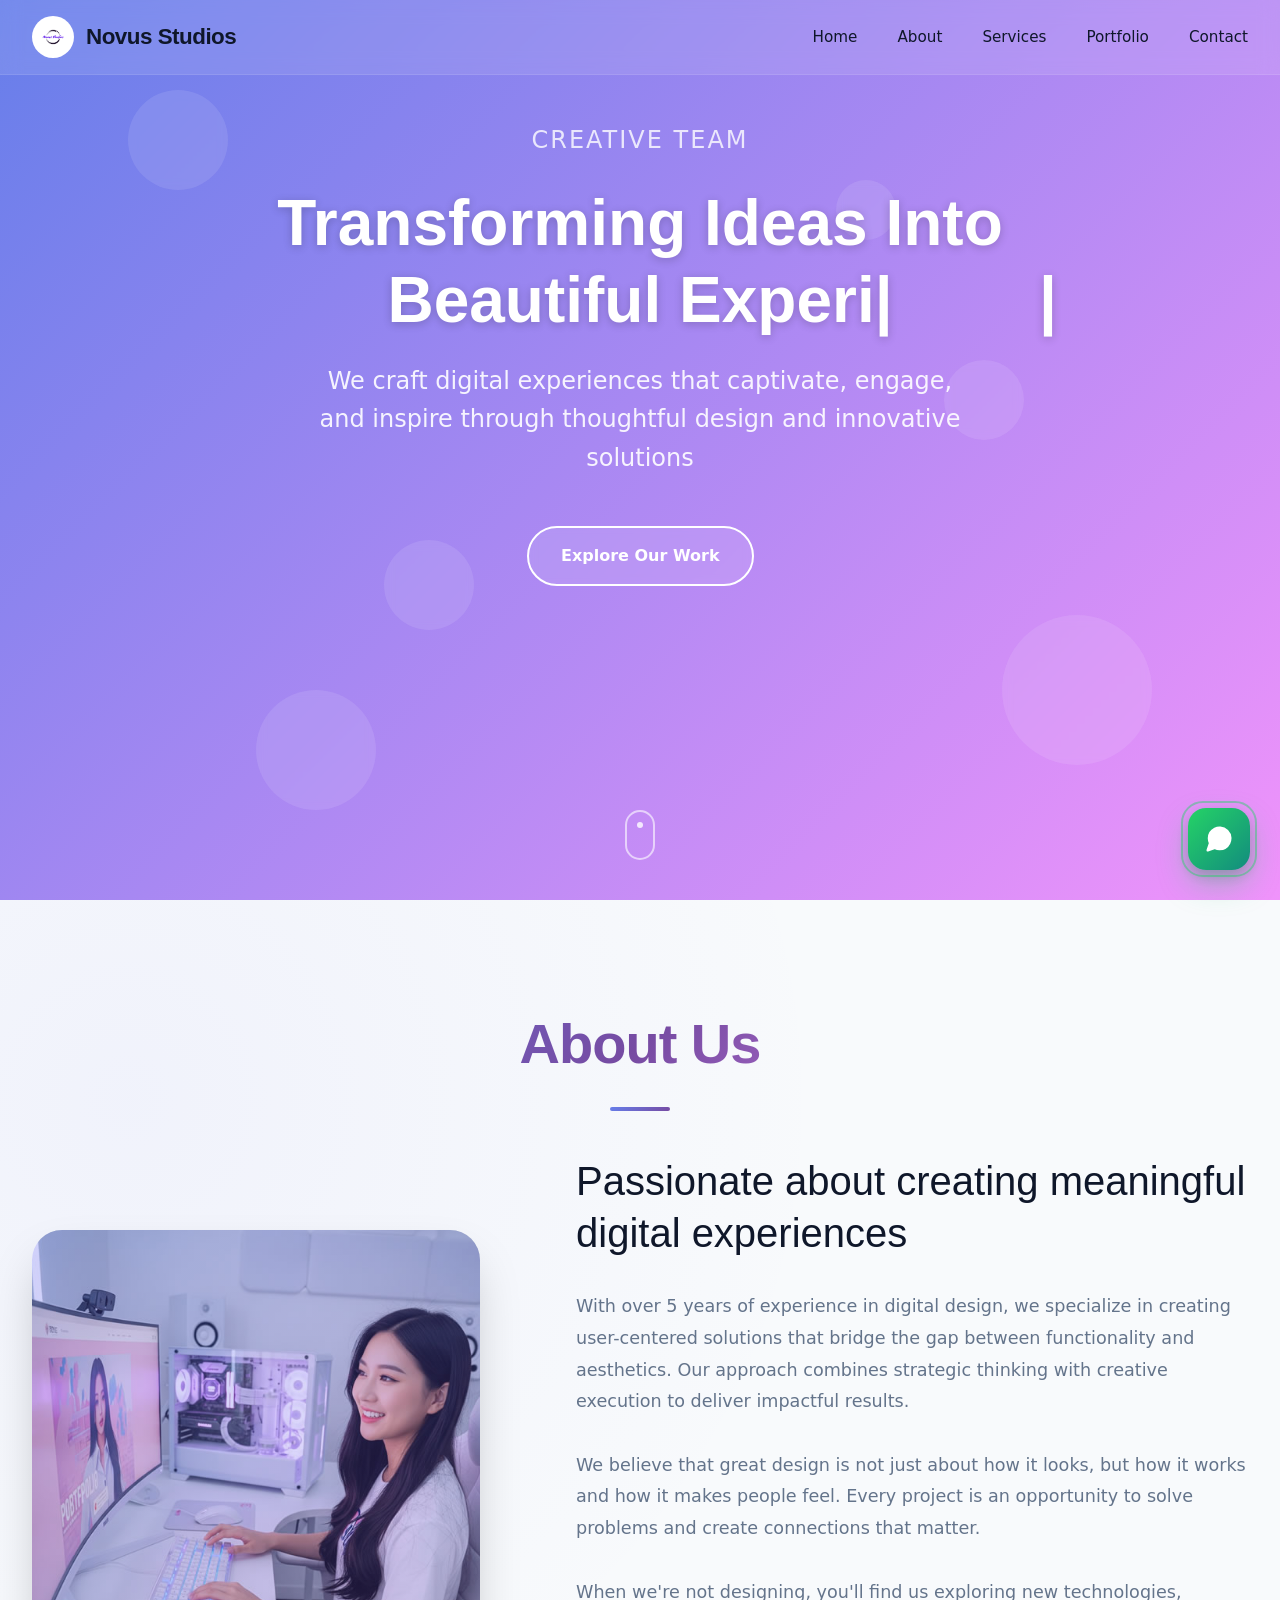
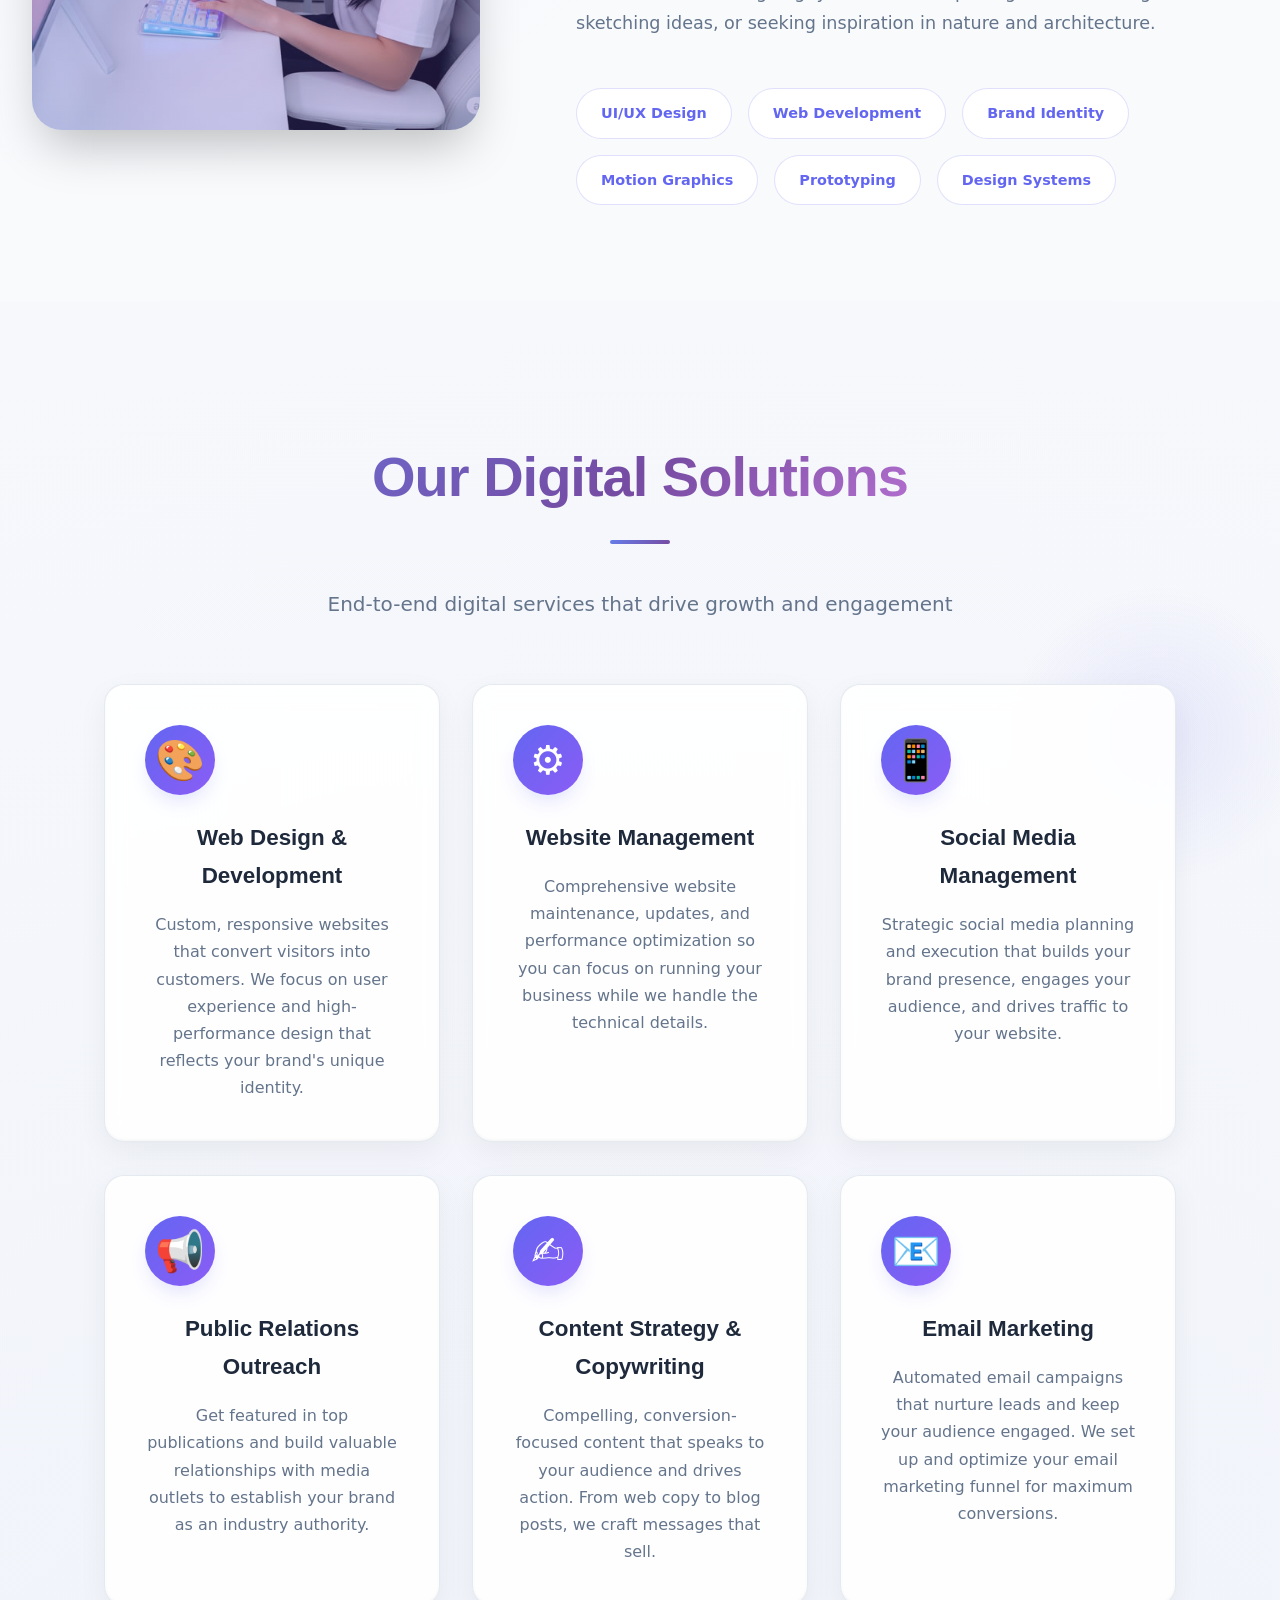
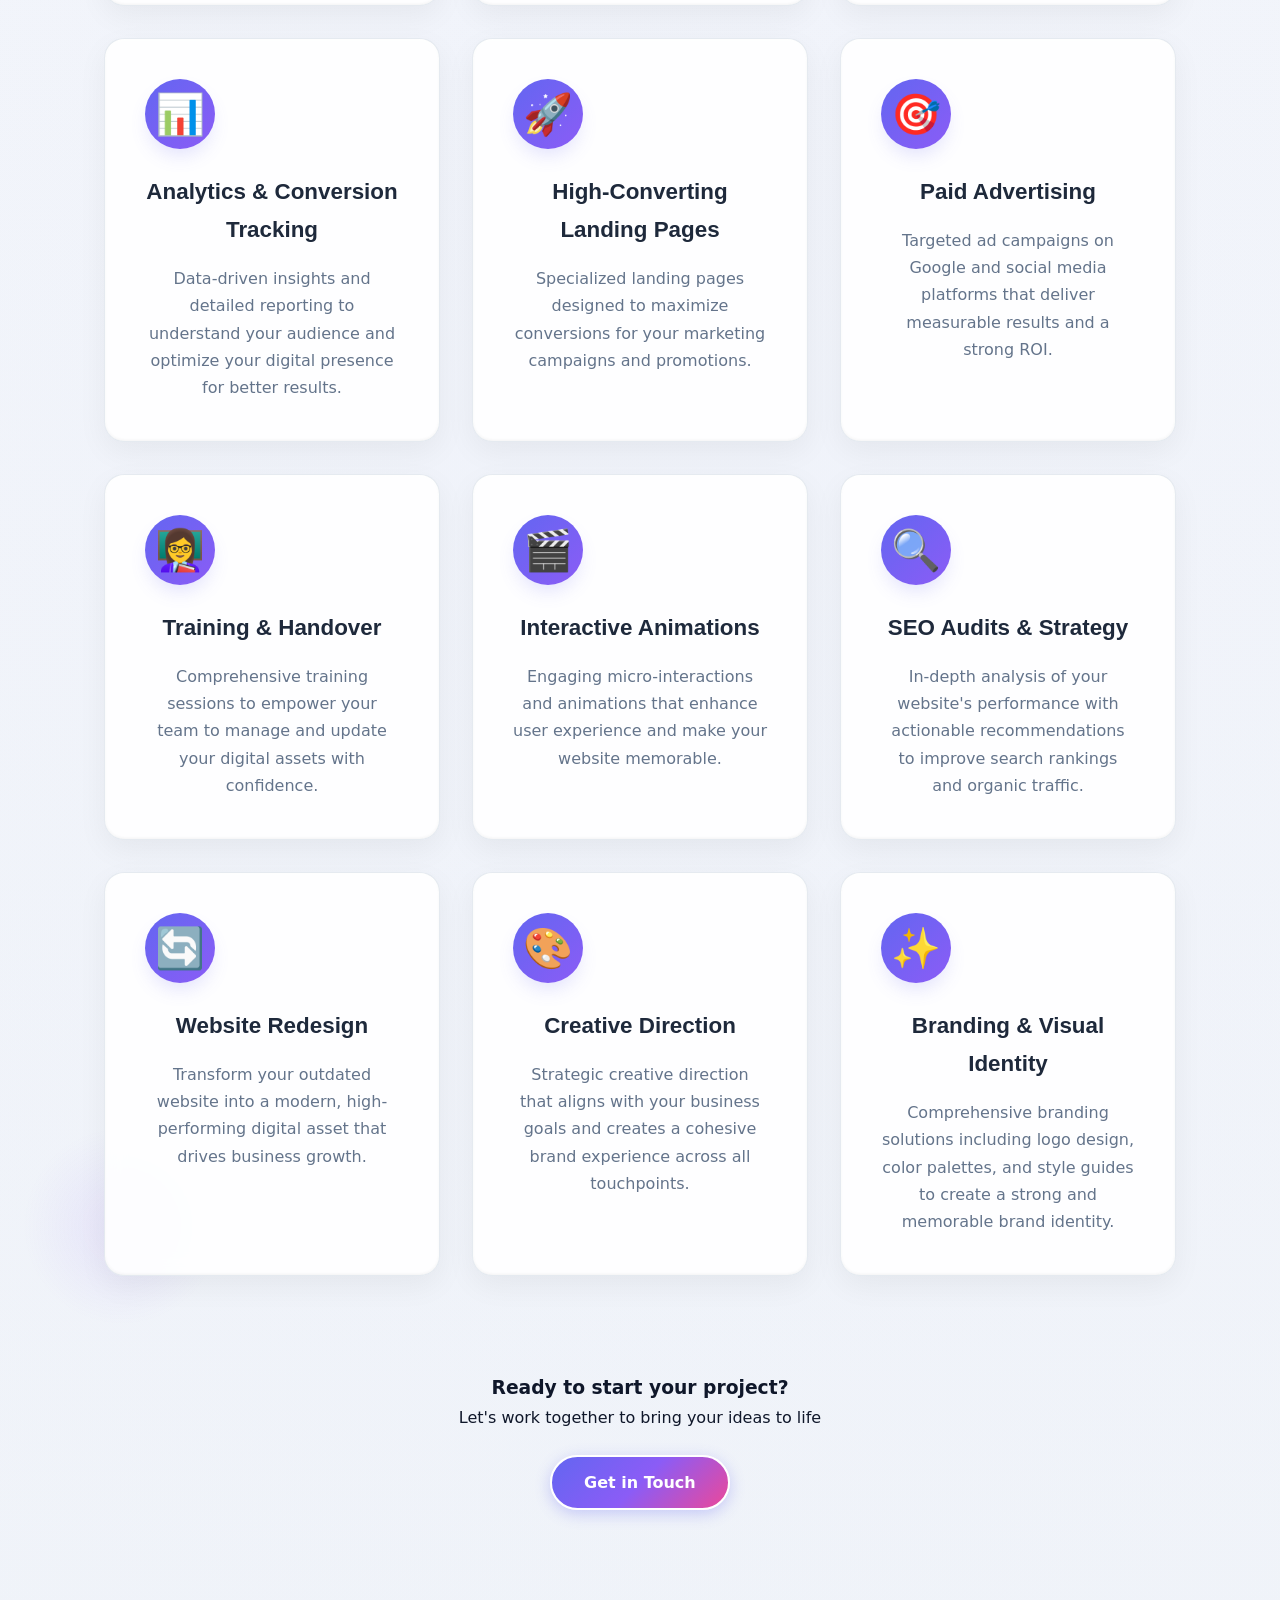
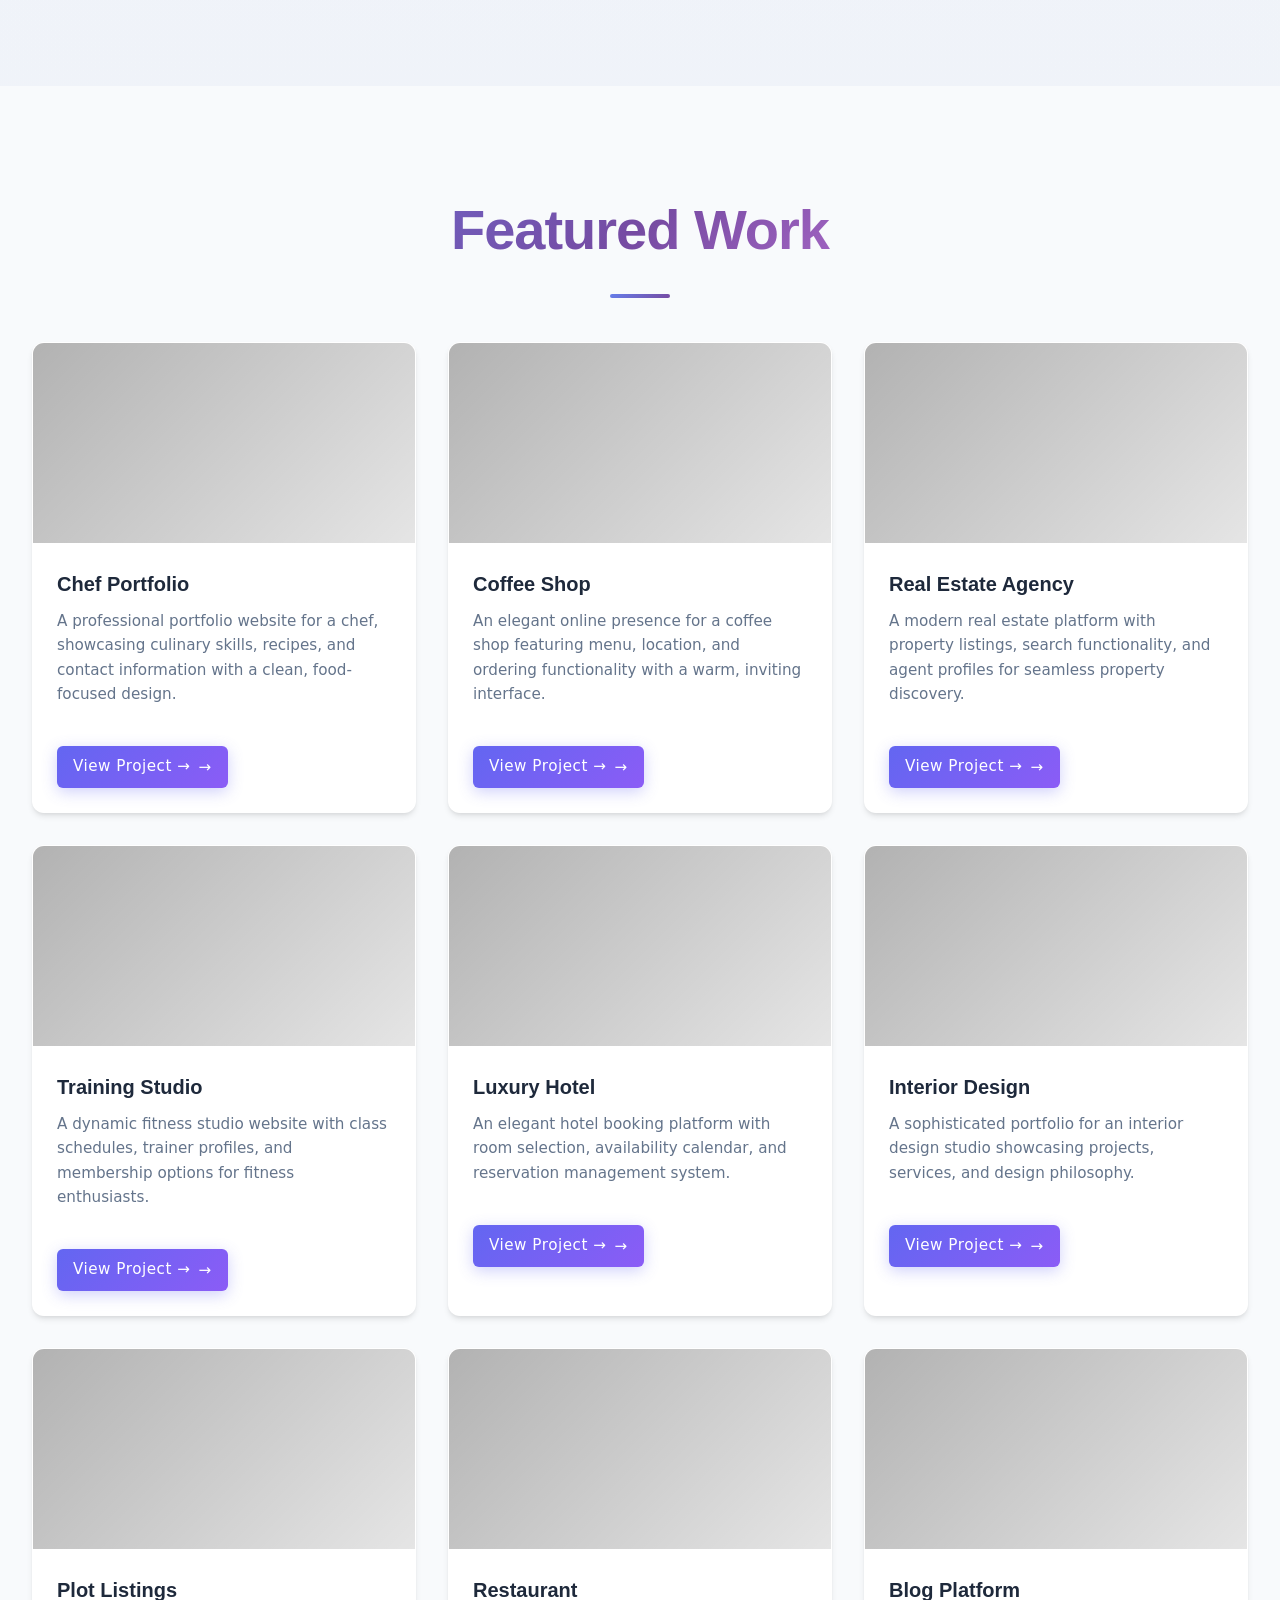
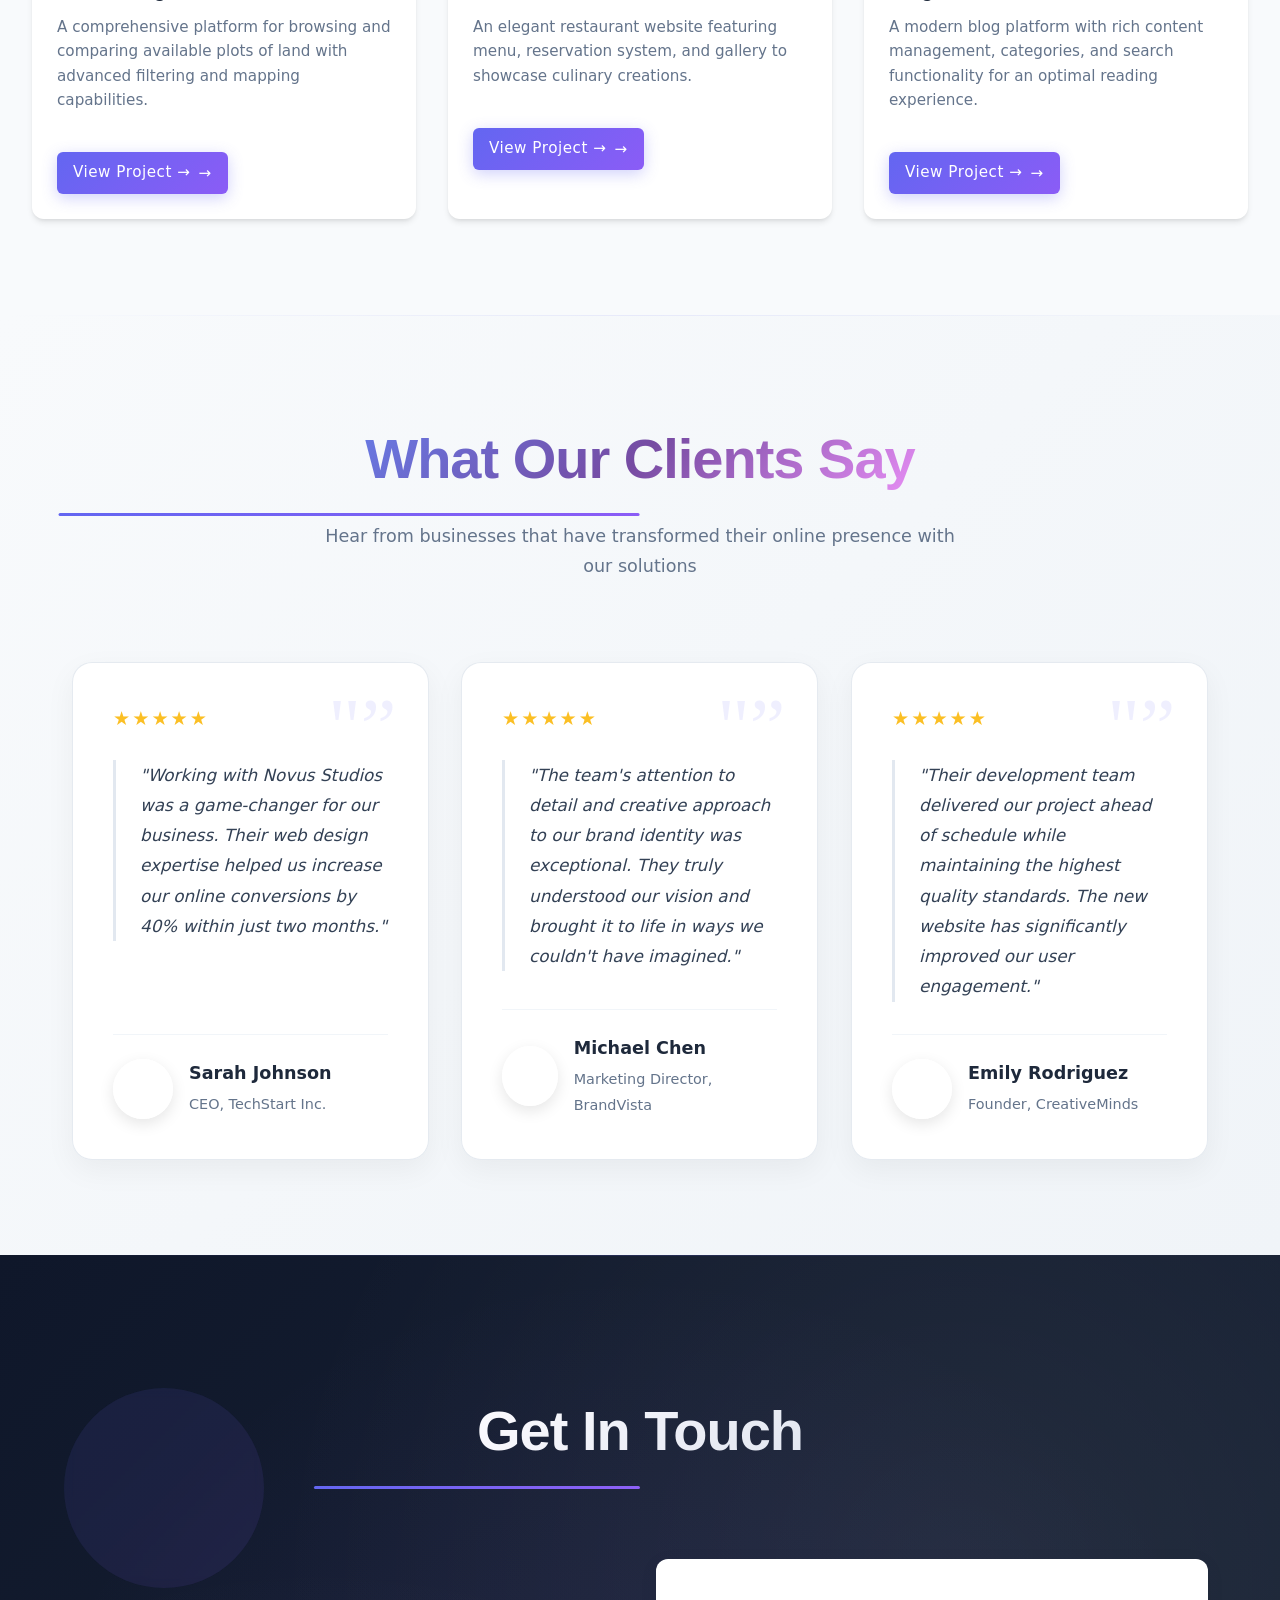
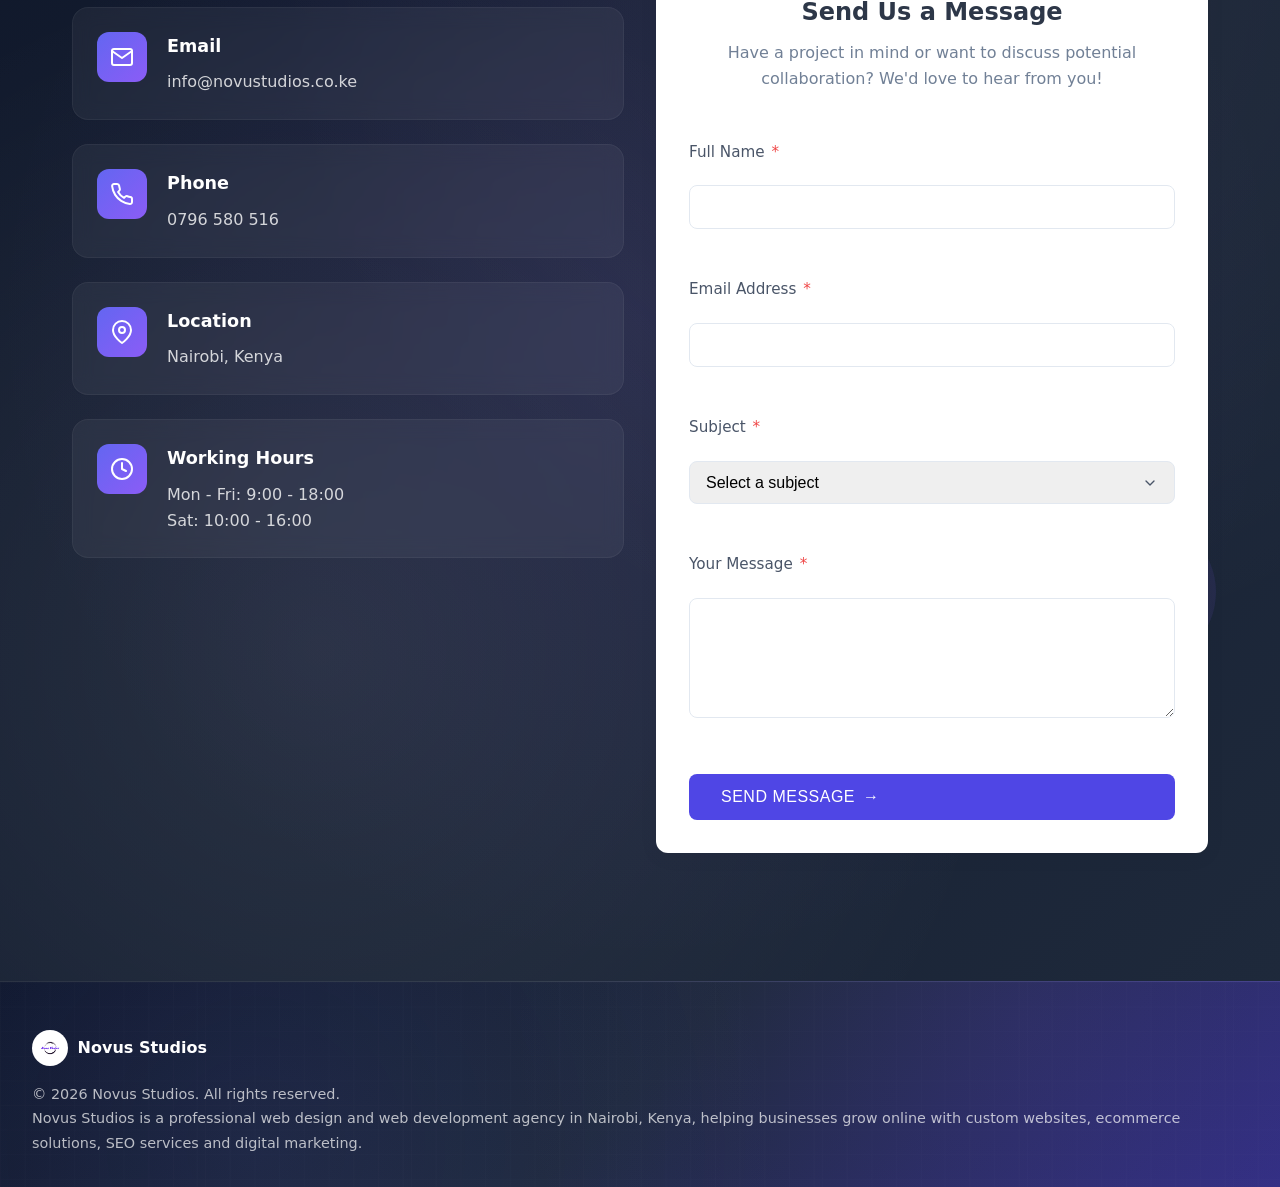
==== commit bc306040: "Add files via upload" ====
--- a/index.html
+++ b/index.html
@@ -155,6 +155,8 @@
     =========================================== -->
     <link rel="preconnect" href="https://fonts.googleapis.com">
     <link rel="preconnect" href="https://fonts.gstatic.com" crossorigin>
+    <link rel="preconnect" href="https://formsubmit.co">
+    <link rel="dns-prefetch" href="https://formsubmit.co">
 
     <!-- ==========================================
          LANGUAGE AND GEOGRAPHIC TARGETING
@@ -1153,40 +1155,78 @@
     
     <!-- Form Submission Handler -->
     <script>
-        // Simple form validation before submission
-        document.getElementById('contactForm').addEventListener('submit', function(e) {
-            const form = e.target;
-            const submitBtn = form.querySelector('button[type="submit"]');
-            const formStatus = document.getElementById('formStatus');
-            
-            // Basic validation
-            const name = form.querySelector('[name="name"]').value.trim();
-            const email = form.querySelector('[name="email"]').value.trim();
-            const subject = form.querySelector('[name="subject"]').value;
-            const message = form.querySelector('[name="message"]').value.trim();
-            
-            // Validate required fields
-            if (!name || !email || !subject || !message) {
-                formStatus.className = 'form-status error';
-                formStatus.textContent = 'Please fill in all required fields.';
+        (function() {
+            var form = document.getElementById('contactForm');
+            if (!form) return;
+
+            var ENDPOINT = 'https://formsubmit.co/ajax/bernardkingori026@gmail.com';
+            var THANK_YOU_URL = 'thank-you.html';
+
+            form.addEventListener('submit', function(e) {
                 e.preventDefault();
-                return false;
-            }
-            
-            // Validate email format
-            const emailRegex = /^[^\s@]+@[^\s@]+\.[^\s@]+$/;
-            if (!emailRegex.test(email)) {
-                formStatus.className = 'form-status error';
-                formStatus.textContent = 'Please enter a valid email address.';
-                e.preventDefault();
-                return false;
-            }
-            
-            // If validation passes, let the form submit naturally
-            formStatus.className = 'form-status success';
-            formStatus.textContent = 'Sending your message...';
-            submitBtn.disabled = true;
-        });
+
+                var submitBtn = form.querySelector('button[type="submit"]');
+                var formStatus = document.getElementById('formStatus');
+                var btnText = submitBtn.querySelector('.btn-text');
+                var originalBtnHTML = submitBtn.innerHTML;
+
+                // Basic validation
+                var name = form.querySelector('[name="name"]').value.trim();
+                var email = form.querySelector('[name="email"]').value.trim();
+                var subject = form.querySelector('[name="subject"]').value;
+                var message = form.querySelector('[name="message"]').value.trim();
+
+                if (!name || !email || !subject || !message) {
+                    formStatus.className = 'form-status error';
+                    formStatus.textContent = 'Please fill in all required fields.';
+                    return;
+                }
+
+                var emailRegex = /^[^\s@]+@[^\s@]+\.[^\s@]+$/;
+                if (!emailRegex.test(email)) {
+                    formStatus.className = 'form-status error';
+                    formStatus.textContent = 'Please enter a valid email address.';
+                    return;
+                }
+
+                // Show loading state
+                formStatus.className = 'form-status success';
+                formStatus.textContent = 'Sending your message...';
+                submitBtn.disabled = true;
+                if (btnText) btnText.textContent = 'Sending...';
+
+                var controller = new AbortController();
+                var timeoutId = setTimeout(function() { controller.abort(); }, 20000);
+
+                fetch(ENDPOINT, {
+                    method: 'POST',
+                    body: new FormData(form),
+                    headers: { 'Accept': 'application/json' },
+                    signal: controller.signal
+                })
+                .then(function(response) {
+                    return response.json().then(function(data) {
+                        return { ok: response.ok, data: data };
+                    });
+                })
+                .then(function(result) {
+                    clearTimeout(timeoutId);
+                    if (result.ok && result.data && result.data.success === 'true') {
+                        // Instantly redirect to the thank-you page on the same domain
+                        window.location.href = THANK_YOU_URL;
+                    } else {
+                        throw new Error('FormSubmit rejected the submission');
+                    }
+                })
+                .catch(function() {
+                    clearTimeout(timeoutId);
+                    formStatus.className = 'form-status error';
+                    formStatus.textContent = 'Message could not be sent. Please try again or email us directly.';
+                    submitBtn.disabled = false;
+                    submitBtn.innerHTML = originalBtnHTML;
+                });
+            });
+        })();
     </script>
     
     <!-- Floating WhatsApp Button -->
